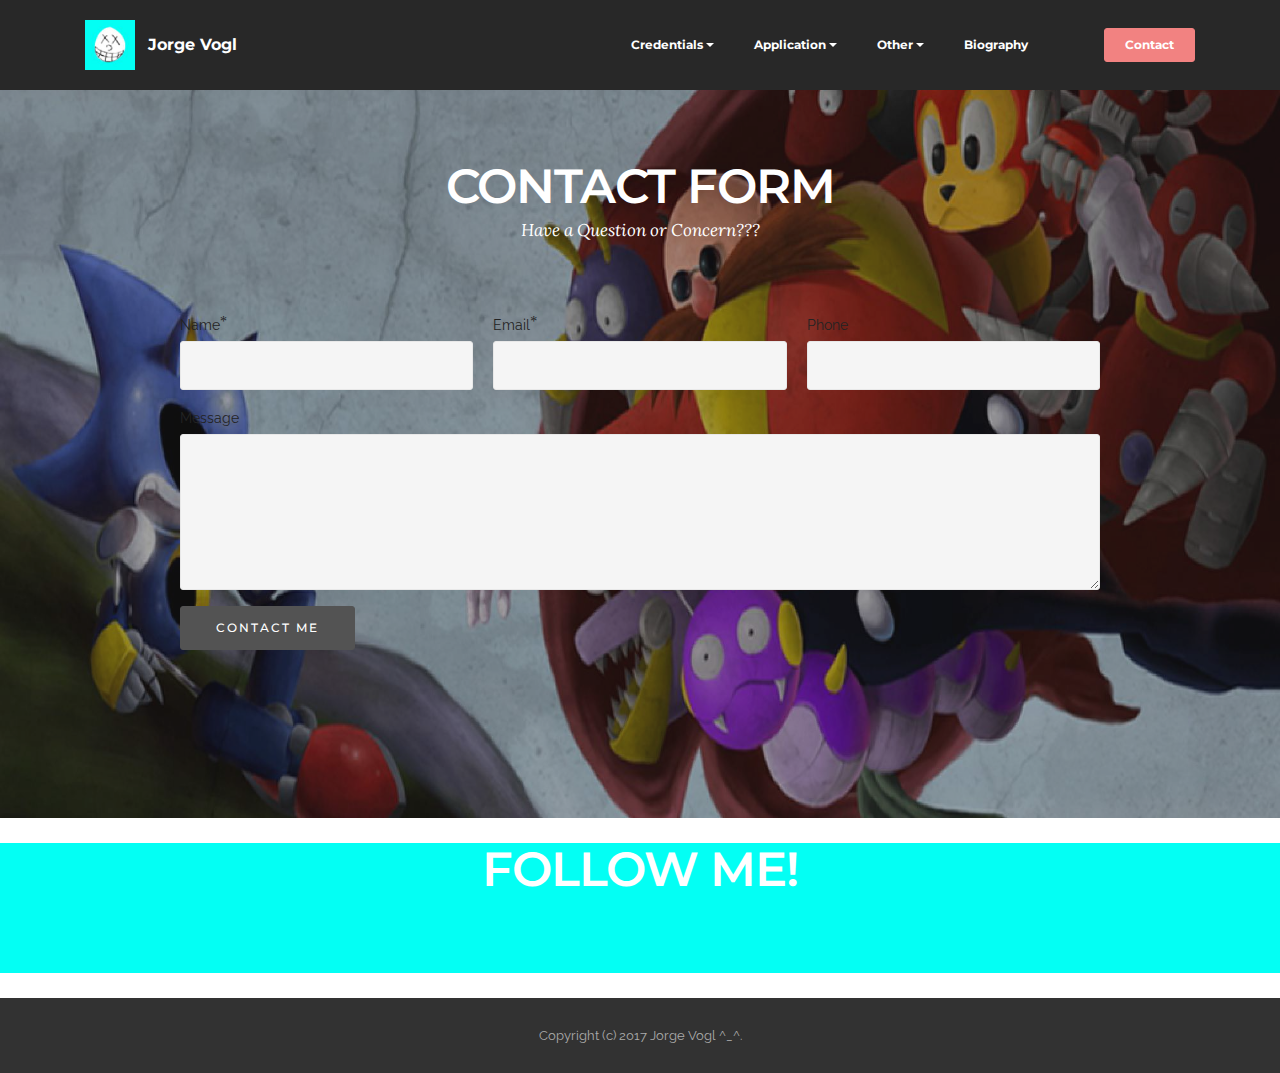
==== Contact page.html @ b6da1be8 "create github pages" ====
<!DOCTYPE html>
<html>
<head>
  <!-- Site made with Mobirise Website Builder v3.12.1, https://mobirise.com -->
  <meta charset="UTF-8">
  <meta http-equiv="X-UA-Compatible" content="IE=edge">
  <meta name="generator" content="Mobirise v3.12.1, mobirise.com">
  <meta name="viewport" content="width=device-width, initial-scale=1">
  <link rel="shortcut icon" href="assets/images/channle-art-128x128.jpg" type="image/x-icon">
  <meta name="description" content="">
  <title>Have a quesiton?</title>
  <link rel="stylesheet" href="https://fonts.googleapis.com/css?family=Lora:400,700,400italic,700italic&amp;subset=latin">
  <link rel="stylesheet" href="https://fonts.googleapis.com/css?family=Montserrat:400,700">
  <link rel="stylesheet" href="https://fonts.googleapis.com/css?family=Raleway:100,100i,200,200i,300,300i,400,400i,500,500i,600,600i,700,700i,800,800i,900,900i">
  <link rel="stylesheet" href="assets/bootstrap-material-design-font/css/material.css">
  <link rel="stylesheet" href="assets/tether/tether.min.css">
  <link rel="stylesheet" href="assets/bootstrap/css/bootstrap.min.css">
  <link rel="stylesheet" href="assets/animate.css/animate.min.css">
  <link rel="stylesheet" href="assets/socicon/css/styles.css">
  <link rel="stylesheet" href="assets/dropdown/css/style.css">
  <link rel="stylesheet" href="assets/theme/css/style.css">
  <link rel="stylesheet" href="assets/mobirise/css/mbr-additional.css" type="text/css">
  
  
  
</head>
<body>
<section id="ext_menu-m">

    <nav class="navbar navbar-dropdown navbar-fixed-top">
        <div class="container">

            <div class="mbr-table">
                <div class="mbr-table-cell">

                    <div class="navbar-brand">
                        <a href="Landing Page" class="navbar-logo"><img src="assets/images/channle-art-128x128.jpg" alt="Mobirise"></a>
                        <a class="navbar-caption" href="index.html">Jorge Vogl</a>
                    </div>

                </div>
                <div class="mbr-table-cell">

                    <button class="navbar-toggler pull-xs-right hidden-md-up" type="button" data-toggle="collapse" data-target="#exCollapsingNavbar">
                        <div class="hamburger-icon"></div>
                    </button>

                    <ul class="nav-dropdown collapse pull-xs-right nav navbar-nav navbar-toggleable-sm" id="exCollapsingNavbar"><li class="nav-item"><a class="nav-link link" href="https://mobirise.com/" aria-expanded="false"></a></li><li class="nav-item"><a class="nav-link link" href=" " aria-expanded="false"></a></li><li class="nav-item dropdown"><a class="nav-link link dropdown-toggle" href=" " aria-expanded="false" data-toggle="dropdown-submenu">Credentials</a><div class="dropdown-menu"><a class="dropdown-item" href="#">Teacher</a><a class="dropdown-item" href="#">Mr.Pate</a><a class="dropdown-item" href="#">Family</a><a class="dropdown-item" href="#">Community</a></div></li><li class="nav-item dropdown"><a class="nav-link link dropdown-toggle" href=" " aria-expanded="false" data-toggle="dropdown-submenu">Application</a><div class="dropdown-menu"><div class="dropdown"><a class="dropdown-item dropdown-toggle" href="#" data-toggle="dropdown-submenu" aria-expanded="false">Word</a><div class="dropdown-menu dropdown-submenu"><div class="dropdown"><a class="dropdown-item dropdown-toggle" href="#" data-toggle="dropdown-submenu" aria-expanded="false">DisscusIT!</a><div class="dropdown-menu dropdown-submenu"><a class="dropdown-item" href="https://jorgevogl.github.io / document / Discuss IT Topic 6.pdf " target="_blank">Disscusit 6</a></div></div></div></div><div class="dropdown"><a class="dropdown-item dropdown-toggle" href="#" aria-expanded="false" data-toggle="dropdown-submenu">Phtotshop</a><div class="dropdown-menu dropdown-submenu"><a class="dropdown-item" href="Pates Gallery.html#slider2-1x">The Masterpiece</a></div></div><a class="dropdown-item" href="#" aria-expanded="false">Powerpoint</a><a class="dropdown-item" href="#" aria-expanded="false">RPG Maker</a><div class="dropdown"><a class="dropdown-item dropdown-toggle" href="#" aria-expanded="false" data-toggle="dropdown-submenu">Permire<br></a><div class="dropdown-menu dropdown-submenu"><a class="dropdown-item" href="#https://www.youtube.com/watch?v=zRoLT-rnYBo">A Thousan Million Reasons</a><a class="dropdown-item" href="https://www.youtube.com/watch?v=jt-4K-9TsME">Intro Video</a></div></div></div></li><li class="nav-item dropdown"><a class="nav-link link dropdown-toggle" href=" " aria-expanded="false" data-toggle="dropdown-submenu">Other</a><div class="dropdown-menu"><a class="dropdown-item" href="Pates Gallery.html">Gallery (Pates)</a><a class="dropdown-item" href="Personal Gallery.html">Gallery (Personal)</a></div></li><li class="nav-item"><a class="nav-link link" href="Home Page#content6-10" aria-expanded="false">Biography</a></li><li class="nav-item"><a class="nav-link link" href="https://mobirise.com/"></a></li><li class="nav-item nav-btn"><a class="nav-link btn btn-danger" href="Contact page.html">Contact</a></li></ul>
                    <button hidden="" class="navbar-toggler navbar-close" type="button" data-toggle="collapse" data-target="#exCollapsingNavbar">
                        <div class="close-icon"></div>
                    </button>

                </div>
            </div>

        </div>
    </nav>

</section>

<section class="engine"><a rel="external" href="https://mobirise.com">mobirise.com</a></section><section class="mbr-section mbr-background mbr-after-navbar" id="form1-c" style="background-image: url(assets/images/085-2000x1666.jpg); padding-top: 160px; padding-bottom: 160px;">
    <div class="mbr-overlay" style="opacity: 0.4; background-color: rgb(34, 34, 34);">
    </div>
    <div class="mbr-section mbr-section__container mbr-section__container--middle">
        <div class="container">
            <div class="row">
                <div class="col-xs-12 text-xs-center">
                    <h3 class="mbr-section-title display-2">CONTACT FORM</h3>
                    <small class="mbr-section-subtitle">Have a Question or Concern???</small>
                </div>
            </div>
        </div>
    </div>
    <div class="mbr-section mbr-section-nopadding">
        <div class="container">
            <div class="row">
                <div class="col-xs-12 col-lg-10 col-lg-offset-1" data-form-type="formoid">


                    <div data-form-alert="true">
                        <div hidden="" data-form-alert-success="true" class="alert alert-form alert-success text-xs-center">Thanks! I will get back to you as soon as i can! ^_^</div>
                    </div>


                    <form action="https://mobirise.com/" method="post" data-form-title="CONTACT FORM">

                        <input type="hidden" value="RkcYTNOkPeNOl2bkNKyQWyl6kqr9yzyylah0z2AxbBgE+wbQCMrS9otoBUYjN2fK7gxxBeLS55eKB+JEKqLcN/VsXG9HEHa+A8Cm2U4xS6UoeZMmhvGuaDIn0SZr4KTC" data-form-email="true">

                        <div class="row row-sm-offset">

                            <div class="col-xs-12 col-md-4">
                                <div class="form-group">
                                    <label class="form-control-label" for="form1-c-name">Name<span class="form-asterisk">*</span></label>
                                    <input type="text" class="form-control" name="name" required="" data-form-field="Name" id="form1-c-name">
                                </div>
                            </div>

                            <div class="col-xs-12 col-md-4">
                                <div class="form-group">
                                    <label class="form-control-label" for="form1-c-email">Email<span class="form-asterisk">*</span></label>
                                    <input type="email" class="form-control" name="email" required="" data-form-field="Email" id="form1-c-email">
                                </div>
                            </div>

                            <div class="col-xs-12 col-md-4">
                                <div class="form-group">
                                    <label class="form-control-label" for="form1-c-phone">Phone</label>
                                    <input type="tel" class="form-control" name="phone" data-form-field="Phone" id="form1-c-phone">
                                </div>
                            </div>

                        </div>

                        <div class="form-group">
                            <label class="form-control-label" for="form1-c-message">Message</label>
                            <textarea class="form-control" name="message" rows="7" data-form-field="Message" id="form1-c-message"></textarea>
                        </div>

                        <div><button type="submit" class="btn btn-black">CONTACT ME</button></div>

                    </form>
                </div>
            </div>
        </div>
    </div>
</section>

<section class="mbr-section mbr-section-md-padding" id="social-buttons1-1v" style="background-color: rgb(255, 255, 255); padding-top: 0px; padding-bottom: 0px;">
    
    <div class="container">
        <div class="row">
            <div class="col-md-8 col-md-offset-2 text-xs-center">
                <h3 class="mbr-section-title display-2"></h3>
                <div>

                  <div class="mbr-social-likes" data-counters="false">
                    
                    
                    
                    
                    
                  </div>

                </div>
            </div>
        </div>
    </div>
</section>

<section class="mbr-section mbr-section-md-padding" id="social-buttons4-1o" style="background-color: rgb(3, 255, 244); padding-top: 0px; padding-bottom: 0px;">
    
    <div class="container">
        <div class="row">
            <div class="col-md-8 col-md-offset-2 text-xs-center">
                <h3 class="mbr-section-title display-2">FOLLOW ME!</h3>
                <div> <a class="btn btn-social" title="Facebook" target="_blank" href="https://www.facebook.com/pages/Mobirise/1616226671953247"><i class="socicon socicon-facebook"></i></a> <a class="btn btn-social" title="Google+" target="_blank" href="https://plus.google.com/u/0/+Mobirise/posts"><i class="socicon socicon-googleplus"></i></a> <a class="btn btn-social" title="YouTube" target="_blank" href="https://www.youtube.com/channel/UCQsKs4XraN5Rk0kjhdsQNRg"><i class="socicon socicon-youtube"></i></a>       </div>
            </div>
        </div>
    </div>
</section>

<section class="mbr-section mbr-section-md-padding" id="social-buttons1-1u" style="background-color: rgb(255, 255, 255); padding-top: 0px; padding-bottom: 0px;">
    
    <div class="container">
        <div class="row">
            <div class="col-md-8 col-md-offset-2 text-xs-center">
                <h3 class="mbr-section-title display-2"></h3>
                <div>

                  <div class="mbr-social-likes" data-counters="false">
                    
                    
                    
                    
                    
                  </div>

                </div>
            </div>
        </div>
    </div>
</section>

<footer class="mbr-small-footer mbr-section mbr-section-nopadding" id="footer1-l" style="background-color: rgb(50, 50, 50); padding-top: 1.75rem; padding-bottom: 1.75rem;">
    
    <div class="container">
        <p class="text-xs-center">Copyright (c) 2017 Jorge Vogl ^_^.</p>
    </div>
</footer>


  <script src="assets/web/assets/jquery/jquery.min.js"></script>
  <script src="assets/tether/tether.min.js"></script>
  <script src="assets/bootstrap/js/bootstrap.min.js"></script>
  <script src="assets/smooth-scroll/smooth-scroll.js"></script>
  <script src="assets/viewport-checker/jquery.viewportchecker.js"></script>
  <script src="assets/social-likes/social-likes.js"></script>
  <script src="assets/dropdown/js/script.min.js"></script>
  <script src="assets/touch-swipe/jquery.touch-swipe.min.js"></script>
  <script src="assets/theme/js/script.js"></script>
  <script src="assets/formoid/formoid.min.js"></script>
  
  
  <input name="animation" type="hidden">
  </body>
</html>
---- assets/bootstrap-material-design-font/css/material.css ----
@font-face {
  font-family: 'Material-Design-Icons';
  src: url('../fonts/Material-Design-Icons.eot?3ocs8m');
  src: url('../fonts/Material-Design-Icons.eot?#iefix3ocs8m') format('embedded-opentype'), url('../fonts/Material-Design-Icons.woff?3ocs8m') format('woff'), url('../fonts/Material-Design-Icons.ttf?3ocs8m') format('truetype'), url('../fonts/Material-Design-Icons.svg?3ocs8m#Material-Design-Icons') format('svg');
  font-weight: normal;
  font-style: normal;
}
[class^="mdi-"],
[class*="mdi-"] {
  speak: none;
  display: inline-block;
  font-style: normal;
  font-variant:normal;
  font-weight:normal;
  /*font-size:24px;*/
  line-height:1;
  font-family:'Material-Design-Icons' !important;
  text-rendering: auto;
  
  -webkit-font-smoothing: antialiased;
  -moz-osx-font-smoothing: grayscale;
  -webkit-transform: translate(0, 0);
      -ms-transform: translate(0, 0);
          transform: translate(0, 0);
}
[class^="mdi-"]:before,
[class*="mdi-"]:before {
  display: inline-block;
  speak: none;
  text-decoration: inherit;
}
[class^="mdi-"].pull-left,
[class*="mdi-"].pull-left {
  margin-right: .3em;
}
[class^="mdi-"].pull-right,
[class*="mdi-"].pull-right {
  margin-left: .3em;
}
[class^="mdi-"].mdi-lg:before,
[class*="mdi-"].mdi-lg:before,
[class^="mdi-"].mdi-lg:after,
[class*="mdi-"].mdi-lg:after {
  font-size: 1.33333333em;
  line-height: 0.75em;
  vertical-align: -15%;
}
[class^="mdi-"].mdi-2x:before,
[class*="mdi-"].mdi-2x:before,
[class^="mdi-"].mdi-2x:after,
[class*="mdi-"].mdi-2x:after {
  font-size: 2em;
}
[class^="mdi-"].mdi-3x:before,
[class*="mdi-"].mdi-3x:before,
[class^="mdi-"].mdi-3x:after,
[class*="mdi-"].mdi-3x:after {
  font-size: 3em;
}
[class^="mdi-"].mdi-4x:before,
[class*="mdi-"].mdi-4x:before,
[class^="mdi-"].mdi-4x:after,
[class*="mdi-"].mdi-4x:after {
  font-size: 4em;
}
[class^="mdi-"].mdi-5x:before,
[class*="mdi-"].mdi-5x:before,
[class^="mdi-"].mdi-5x:after,
[class*="mdi-"].mdi-5x:after {
  font-size: 5em;
}
[class^="mdi-device-signal-cellular-"]:after,
[class^="mdi-device-battery-"]:after,
[class^="mdi-device-battery-charging-"]:after,
[class^="mdi-device-signal-cellular-connected-no-internet-"]:after,
[class^="mdi-device-signal-wifi-"]:after,
[class^="mdi-device-signal-wifi-statusbar-not-connected"]:after,
.mdi-device-network-wifi:after {
  opacity: .3;
  position: absolute;
  left: 0;
  top: 0;
  z-index: 1;
  display: inline-block;
  speak: none;
  text-decoration: inherit;
}
[class^="mdi-device-signal-cellular-"]:after {
  content: "\e758";
}
[class^="mdi-device-battery-"]:after {
  content: "\e735";
}
[class^="mdi-device-battery-charging-"]:after {
  content: "\e733";
}
[class^="mdi-device-signal-cellular-connected-no-internet-"]:after {
  content: "\e75d";
}
[class^="mdi-device-signal-wifi-"]:after,
.mdi-device-network-wifi:after {
  content: "\e765";
}
[class^="mdi-device-signal-wifi-statusbasr-not-connected"]:after {
  content: "\e8f7";
}
.mdi-device-signal-cellular-off:after,
.mdi-device-signal-cellular-null:after,
.mdi-device-signal-cellular-no-sim:after,
.mdi-device-signal-wifi-off:after,
.mdi-device-signal-wifi-4-bar:after,
.mdi-device-signal-cellular-4-bar:after,
.mdi-device-battery-alert:after,
.mdi-device-signal-cellular-connected-no-internet-4-bar:after,
.mdi-device-battery-std:after,
.mdi-device-battery-full .mdi-device-battery-unknown:after {
  content: "";
}
.mdi-fw {
  width: 1.28571429em;
  text-align: center;
}
.mdi-ul {
  padding-left: 0;
  margin-left: 2.14285714em;
  list-style-type: none;
}
.mdi-ul > li {
  position: relative;
}
.mdi-li {
  position: absolute;
  left: -2.14285714em;
  width: 2.14285714em;
  top: 0.14285714em;
  text-align: center;
}
.mdi-li.mdi-lg {
  left: -1.85714286em;
}
.mdi-border {
  padding: .2em .25em .15em;
  border: solid 0.08em #eeeeee;
  border-radius: .1em;
}
.mdi-spin {
  -webkit-animation: mdi-spin 2s infinite linear;
  animation: mdi-spin 2s infinite linear;
  -webkit-transform-origin: 50% 50%;
  -ms-transform-origin: 50% 50%;
      transform-origin: 50% 50%;
}
.mdi-pulse {
  -webkit-animation: mdi-spin 1s steps(8) infinite;
  animation: mdi-spin 1s steps(8) infinite;
  -webkit-transform-origin: 50% 50%;
  -ms-transform-origin: 50% 50%;
      transform-origin: 50% 50%;
}
@-webkit-keyframes mdi-spin {
  0% {
    -webkit-transform: rotate(0deg);
    transform: rotate(0deg);
  }
  100% {
    -webkit-transform: rotate(359deg);
    transform: rotate(359deg);
  }
}
@keyframes mdi-spin {
  0% {
    -webkit-transform: rotate(0deg);
    transform: rotate(0deg);
  }
  100% {
    -webkit-transform: rotate(359deg);
    transform: rotate(359deg);
  }
}
.mdi-rotate-90 {
  filter: progid:DXImageTransform.Microsoft.BasicImage(rotation=1);
  -webkit-transform: rotate(90deg);
  -ms-transform: rotate(90deg);
  transform: rotate(90deg);
}
.mdi-rotate-180 {
  filter: progid:DXImageTransform.Microsoft.BasicImage(rotation=2);
  -webkit-transform: rotate(180deg);
  -ms-transform: rotate(180deg);
  transform: rotate(180deg);
}
.mdi-rotate-270 {
  filter: progid:DXImageTransform.Microsoft.BasicImage(rotation=3);
  -webkit-transform: rotate(270deg);
  -ms-transform: rotate(270deg);
  transform: rotate(270deg);
}
.mdi-flip-horizontal {
  filter: progid:DXImageTransform.Microsoft.BasicImage(rotation=0, mirror=1);
  -webkit-transform: scale(-1, 1);
  -ms-transform: scale(-1, 1);
  transform: scale(-1, 1);
}
.mdi-flip-vertical {
  filter: progid:DXImageTransform.Microsoft.BasicImage(rotation=2, mirror=1);
  -webkit-transform: scale(1, -1);
  -ms-transform: scale(1, -1);
  transform: scale(1, -1);
}
:root .mdi-rotate-90,
:root .mdi-rotate-180,
:root .mdi-rotate-270,
:root .mdi-flip-horizontal,
:root .mdi-flip-vertical {
  -webkit-filter: none;
          filter: none;
}
.mdi-stack {
  position: relative;
  display: inline-block;
  width: 2em;
  height: 2em;
  line-height: 2em;
  vertical-align: middle;
}
.mdi-stack-1x,
.mdi-stack-2x {
  position: absolute;
  left: 0;
  width: 100%;
  text-align: center;
}
.mdi-stack-1x {
  line-height: inherit;
}
.mdi-stack-2x {
  font-size: 2em;
}
.mdi-inverse {
  color: #ffffff;
}
/* Start Icons */
.mdi-action-3d-rotation:before {
  content: "\e600";
}
.mdi-action-accessibility:before {
  content: "\e601";
}
.mdi-action-account-balance-wallet:before {
  content: "\e602";
}
.mdi-action-account-balance:before {
  content: "\e603";
}
.mdi-action-account-box:before {
  content: "\e604";
}
.mdi-action-account-child:before {
  content: "\e605";
}
.mdi-action-account-circle:before {
  content: "\e606";
}
.mdi-action-add-shopping-cart:before {
  content: "\e607";
}
.mdi-action-alarm-add:before {
  content: "\e608";
}
.mdi-action-alarm-off:before {
  content: "\e609";
}
.mdi-action-alarm-on:before {
  content: "\e60a";
}
.mdi-action-alarm:before {
  content: "\e60b";
}
.mdi-action-android:before {
  content: "\e60c";
}
.mdi-action-announcement:before {
  content: "\e60d";
}
.mdi-action-aspect-ratio:before {
  content: "\e60e";
}
.mdi-action-assessment:before {
  content: "\e60f";
}
.mdi-action-assignment-ind:before {
  content: "\e610";
}
.mdi-action-assignment-late:before {
  content: "\e611";
}
.mdi-action-assignment-return:before {
  content: "\e612";
}
.mdi-action-assignment-returned:before {
  content: "\e613";
}
.mdi-action-assignment-turned-in:before {
  content: "\e614";
}
.mdi-action-assignment:before {
  content: "\e615";
}
.mdi-action-autorenew:before {
  content: "\e616";
}
.mdi-action-backup:before {
  content: "\e617";
}
.mdi-action-book:before {
  content: "\e618";
}
.mdi-action-bookmark-outline:before {
  content: "\e619";
}
.mdi-action-bookmark:before {
  content: "\e61a";
}
.mdi-action-bug-report:before {
  content: "\e61b";
}
.mdi-action-cached:before {
  content: "\e61c";
}
.mdi-action-check-circle:before {
  content: "\e61d";
}
.mdi-action-class:before {
  content: "\e61e";
}
.mdi-action-credit-card:before {
  content: "\e61f";
}
.mdi-action-dashboard:before {
  content: "\e620";
}
.mdi-action-delete:before {
  content: "\e621";
}
.mdi-action-description:before {
  content: "\e622";
}
.mdi-action-dns:before {
  content: "\e623";
}
.mdi-action-done-all:before {
  content: "\e624";
}
.mdi-action-done:before {
  content: "\e625";
}
.mdi-action-event:before {
  content: "\e626";
}
.mdi-action-exit-to-app:before {
  content: "\e627";
}
.mdi-action-explore:before {
  content: "\e628";
}
.mdi-action-extension:before {
  content: "\e629";
}
.mdi-action-face-unlock:before {
  content: "\e62a";
}
.mdi-action-favorite-outline:before {
  content: "\e62b";
}
.mdi-action-favorite:before {
  content: "\e62c";
}
.mdi-action-find-in-page:before {
  content: "\e62d";
}
.mdi-action-find-replace:before {
  content: "\e62e";
}
.mdi-action-flip-to-back:before {
  content: "\e62f";
}
.mdi-action-flip-to-front:before {
  content: "\e630";
}
.mdi-action-get-app:before {
  content: "\e631";
}
.mdi-action-grade:before {
  content: "\e632";
}
.mdi-action-group-work:before {
  content: "\e633";
}
.mdi-action-help:before {
  content: "\e634";
}
.mdi-action-highlight-remove:before {
  content: "\e635";
}
.mdi-action-history:before {
  content: "\e636";
}
.mdi-action-home:before {
  content: "\e637";
}
.mdi-action-https:before {
  content: "\e638";
}
.mdi-action-info-outline:before {
  content: "\e639";
}
.mdi-action-info:before {
  content: "\e63a";
}
.mdi-action-input:before {
  content: "\e63b";
}
.mdi-action-invert-colors:before {
  content: "\e63c";
}
.mdi-action-label-outline:before {
  content: "\e63d";
}
.mdi-action-label:before {
  content: "\e63e";
}
.mdi-action-language:before {
  content: "\e63f";
}
.mdi-action-launch:before {
  content: "\e640";
}
.mdi-action-list:before {
  content: "\e641";
}
.mdi-action-lock-open:before {
  content: "\e642";
}
.mdi-action-lock-outline:before {
  content: "\e643";
}
.mdi-action-lock:before {
  content: "\e644";
}
.mdi-action-loyalty:before {
  content: "\e645";
}
.mdi-action-markunread-mailbox:before {
  content: "\e646";
}
.mdi-action-note-add:before {
  content: "\e647";
}
.mdi-action-open-in-browser:before {
  content: "\e648";
}
.mdi-action-open-in-new:before {
  content: "\e649";
}
.mdi-action-open-with:before {
  content: "\e64a";
}
.mdi-action-pageview:before {
  content: "\e64b";
}
.mdi-action-payment:before {
  content: "\e64c";
}
.mdi-action-perm-camera-mic:before {
  content: "\e64d";
}
.mdi-action-perm-contact-cal:before {
  content: "\e64e";
}
.mdi-action-perm-data-setting:before {
  content: "\e64f";
}
.mdi-action-perm-device-info:before {
  content: "\e650";
}
.mdi-action-perm-identity:before {
  content: "\e651";
}
.mdi-action-perm-media:before {
  content: "\e652";
}
.mdi-action-perm-phone-msg:before {
  content: "\e653";
}
.mdi-action-perm-scan-wifi:before {
  content: "\e654";
}
.mdi-action-picture-in-picture:before {
  content: "\e655";
}
.mdi-action-polymer:before {
  content: "\e656";
}
.mdi-action-print:before {
  content: "\e657";
}
.mdi-action-query-builder:before {
  content: "\e658";
}
.mdi-action-question-answer:before {
  content: "\e659";
}
.mdi-action-receipt:before {
  content: "\e65a";
}
.mdi-action-redeem:before {
  content: "\e65b";
}
.mdi-action-reorder:before {
  content: "\e65c";
}
.mdi-action-report-problem:before {
  content: "\e65d";
}
.mdi-action-restore:before {
  content: "\e65e";
}
.mdi-action-room:before {
  content: "\e65f";
}
.mdi-action-schedule:before {
  content: "\e660";
}
.mdi-action-search:before {
  content: "\e661";
}
.mdi-action-settings-applications:before {
  content: "\e662";
}
.mdi-action-settings-backup-restore:before {
  content: "\e663";
}
.mdi-action-settings-bluetooth:before {
  content: "\e664";
}
.mdi-action-settings-cell:before {
  content: "\e665";
}
.mdi-action-settings-display:before {
  content: "\e666";
}
.mdi-action-settings-ethernet:before {
  content: "\e667";
}
.mdi-action-settings-input-antenna:before {
  content: "\e668";
}
.mdi-action-settings-input-component:before {
  content: "\e669";
}
.mdi-action-settings-input-composite:before {
  content: "\e66a";
}
.mdi-action-settings-input-hdmi:before {
  content: "\e66b";
}
.mdi-action-settings-input-svideo:before {
  content: "\e66c";
}
.mdi-action-settings-overscan:before {
  content: "\e66d";
}
.mdi-action-settings-phone:before {
  content: "\e66e";
}
.mdi-action-settings-power:before {
  content: "\e66f";
}
.mdi-action-settings-remote:before {
  content: "\e670";
}
.mdi-action-settings-voice:before {
  content: "\e671";
}
.mdi-action-settings:before {
  content: "\e672";
}
.mdi-action-shop-two:before {
  content: "\e673";
}
.mdi-action-shop:before {
  content: "\e674";
}
.mdi-action-shopping-basket:before {
  content: "\e675";
}
.mdi-action-shopping-cart:before {
  content: "\e676";
}
.mdi-action-speaker-notes:before {
  content: "\e677";
}
.mdi-action-spellcheck:before {
  content: "\e678";
}
.mdi-action-star-rate:before {
  content: "\e679";
}
.mdi-action-stars:before {
  content: "\e67a";
}
.mdi-action-store:before {
  content: "\e67b";
}
.mdi-action-subject:before {
  content: "\e67c";
}
.mdi-action-supervisor-account:before {
  content: "\e67d";
}
.mdi-action-swap-horiz:before {
  content: "\e67e";
}
.mdi-action-swap-vert-circle:before {
  content: "\e67f";
}
.mdi-action-swap-vert:before {
  content: "\e680";
}
.mdi-action-system-update-tv:before {
  content: "\e681";
}
.mdi-action-tab-unselected:before {
  content: "\e682";
}
.mdi-action-tab:before {
  content: "\e683";
}
.mdi-action-theaters:before {
  content: "\e684";
}
.mdi-action-thumb-down:before {
  content: "\e685";
}
.mdi-action-thumb-up:before {
  content: "\e686";
}
.mdi-action-thumbs-up-down:before {
  content: "\e687";
}
.mdi-action-toc:before {
  content: "\e688";
}
.mdi-action-today:before {
  content: "\e689";
}
.mdi-action-track-changes:before {
  content: "\e68a";
}
.mdi-action-translate:before {
  content: "\e68b";
}
.mdi-action-trending-down:before {
  content: "\e68c";
}
.mdi-action-trending-neutral:before {
  content: "\e68d";
}
.mdi-action-trending-up:before {
  content: "\e68e";
}
.mdi-action-turned-in-not:before {
  content: "\e68f";
}
.mdi-action-turned-in:before {
  content: "\e690";
}
.mdi-action-verified-user:before {
  content: "\e691";
}
.mdi-action-view-agenda:before {
  content: "\e692";
}
.mdi-action-view-array:before {
  content: "\e693";
}
.mdi-action-view-carousel:before {
  content: "\e694";
}
.mdi-action-view-column:before {
  content: "\e695";
}
.mdi-action-view-day:before {
  content: "\e696";
}
.mdi-action-view-headline:before {
  content: "\e697";
}
.mdi-action-view-list:before {
  content: "\e698";
}
.mdi-action-view-module:before {
  content: "\e699";
}
.mdi-action-view-quilt:before {
  content: "\e69a";
}
.mdi-action-view-stream:before {
  content: "\e69b";
}
.mdi-action-view-week:before {
  content: "\e69c";
}
.mdi-action-visibility-off:before {
  content: "\e69d";
}
.mdi-action-visibility:before {
  content: "\e69e";
}
.mdi-action-wallet-giftcard:before {
  content: "\e69f";
}
.mdi-action-wallet-membership:before {
  content: "\e6a0";
}
.mdi-action-wallet-travel:before {
  content: "\e6a1";
}
.mdi-action-work:before {
  content: "\e6a2";
}
.mdi-alert-error:before {
  content: "\e6a3";
}
.mdi-alert-warning:before {
  content: "\e6a4";
}
.mdi-av-album:before {
  content: "\e6a5";
}
.mdi-av-closed-caption:before {
  content: "\e6a6";
}
.mdi-av-equalizer:before {
  content: "\e6a7";
}
.mdi-av-explicit:before {
  content: "\e6a8";
}
.mdi-av-fast-forward:before {
  content: "\e6a9";
}
.mdi-av-fast-rewind:before {
  content: "\e6aa";
}
.mdi-av-games:before {
  content: "\e6ab";
}
.mdi-av-hearing:before {
  content: "\e6ac";
}
.mdi-av-high-quality:before {
  content: "\e6ad";
}
.mdi-av-loop:before {
  content: "\e6ae";
}
.mdi-av-mic-none:before {
  content: "\e6af";
}
.mdi-av-mic-off:before {
  content: "\e6b0";
}
.mdi-av-mic:before {
  content: "\e6b1";
}
.mdi-av-movie:before {
  content: "\e6b2";
}
.mdi-av-my-library-add:before {
  content: "\e6b3";
}
.mdi-av-my-library-books:before {
  content: "\e6b4";
}
.mdi-av-my-library-music:before {
  content: "\e6b5";
}
.mdi-av-new-releases:before {
  content: "\e6b6";
}
.mdi-av-not-interested:before {
  content: "\e6b7";
}
.mdi-av-pause-circle-fill:before {
  content: "\e6b8";
}
.mdi-av-pause-circle-outline:before {
  content: "\e6b9";
}
.mdi-av-pause:before {
  content: "\e6ba";
}
.mdi-av-play-arrow:before {
  content: "\e6bb";
}
.mdi-av-play-circle-fill:before {
  content: "\e6bc";
}
.mdi-av-play-circle-outline:before {
  content: "\e6bd";
}
.mdi-av-play-shopping-bag:before {
  content: "\e6be";
}
.mdi-av-playlist-add:before {
  content: "\e6bf";
}
.mdi-av-queue-music:before {
  content: "\e6c0";
}
.mdi-av-queue:before {
  content: "\e6c1";
}
.mdi-av-radio:before {
  content: "\e6c2";
}
.mdi-av-recent-actors:before {
  content: "\e6c3";
}
.mdi-av-repeat-one:before {
  content: "\e6c4";
}
.mdi-av-repeat:before {
  content: "\e6c5";
}
.mdi-av-replay:before {
  content: "\e6c6";
}
.mdi-av-shuffle:before {
  content: "\e6c7";
}
.mdi-av-skip-next:before {
  content: "\e6c8";
}
.mdi-av-skip-previous:before {
  content: "\e6c9";
}
.mdi-av-snooze:before {
  content: "\e6ca";
}
.mdi-av-stop:before {
  content: "\e6cb";
}
.mdi-av-subtitles:before {
  content: "\e6cc";
}
.mdi-av-surround-sound:before {
  content: "\e6cd";
}
.mdi-av-timer:before {
  content: "\e6ce";
}
.mdi-av-video-collection:before {
  content: "\e6cf";
}
.mdi-av-videocam-off:before {
  content: "\e6d0";
}
.mdi-av-videocam:before {
  content: "\e6d1";
}
.mdi-av-volume-down:before {
  content: "\e6d2";
}
.mdi-av-volume-mute:before {
  content: "\e6d3";
}
.mdi-av-volume-off:before {
  content: "\e6d4";
}
.mdi-av-volume-up:before {
  content: "\e6d5";
}
.mdi-av-web:before {
  content: "\e6d6";
}
.mdi-communication-business:before {
  content: "\e6d7";
}
.mdi-communication-call-end:before {
  content: "\e6d8";
}
.mdi-communication-call-made:before {
  content: "\e6d9";
}
.mdi-communication-call-merge:before {
  content: "\e6da";
}
.mdi-communication-call-missed:before {
  content: "\e6db";
}
.mdi-communication-call-received:before {
  content: "\e6dc";
}
.mdi-communication-call-split:before {
  content: "\e6dd";
}
.mdi-communication-call:before {
  content: "\e6de";
}
.mdi-communication-chat:before {
  content: "\e6df";
}
.mdi-communication-clear-all:before {
  content: "\e6e0";
}
.mdi-communication-comment:before {
  content: "\e6e1";
}
.mdi-communication-contacts:before {
  content: "\e6e2";
}
.mdi-communication-dialer-sip:before {
  content: "\e6e3";
}
.mdi-communication-dialpad:before {
  content: "\e6e4";
}
.mdi-communication-dnd-on:before {
  content: "\e6e5";
}
.mdi-communication-email:before {
  content: "\e6e6";
}
.mdi-communication-forum:before {
  content: "\e6e7";
}
.mdi-communication-import-export:before {
  content: "\e6e8";
}
.mdi-communication-invert-colors-off:before {
  content: "\e6e9";
}
.mdi-communication-invert-colors-on:before {
  content: "\e6ea";
}
.mdi-communication-live-help:before {
  content: "\e6eb";
}
.mdi-communication-location-off:before {
  content: "\e6ec";
}
.mdi-communication-location-on:before {
  content: "\e6ed";
}
.mdi-communication-message:before {
  content: "\e6ee";
}
.mdi-communication-messenger:before {
  content: "\e6ef";
}
.mdi-communication-no-sim:before {
  content: "\e6f0";
}
.mdi-communication-phone:before {
  content: "\e6f1";
}
.mdi-communication-portable-wifi-off:before {
  content: "\e6f2";
}
.mdi-communication-quick-contacts-dialer:before {
  content: "\e6f3";
}
.mdi-communication-quick-contacts-mail:before {
  content: "\e6f4";
}
.mdi-communication-ring-volume:before {
  content: "\e6f5";
}
.mdi-communication-stay-current-landscape:before {
  content: "\e6f6";
}
.mdi-communication-stay-current-portrait:before {
  content: "\e6f7";
}
.mdi-communication-stay-primary-landscape:before {
  content: "\e6f8";
}
.mdi-communication-stay-primary-portrait:before {
  content: "\e6f9";
}
.mdi-communication-swap-calls:before {
  content: "\e6fa";
}
.mdi-communication-textsms:before {
  content: "\e6fb";
}
.mdi-communication-voicemail:before {
  content: "\e6fc";
}
.mdi-communication-vpn-key:before {
  content: "\e6fd";
}
.mdi-content-add-box:before {
  content: "\e6fe";
}
.mdi-content-add-circle-outline:before {
  content: "\e6ff";
}
.mdi-content-add-circle:before {
  content: "\e700";
}
.mdi-content-add:before {
  content: "\e701";
}
.mdi-content-archive:before {
  content: "\e702";
}
.mdi-content-backspace:before {
  content: "\e703";
}
.mdi-content-block:before {
  content: "\e704";
}
.mdi-content-clear:before {
  content: "\e705";
}
.mdi-content-content-copy:before {
  content: "\e706";
}
.mdi-content-content-cut:before {
  content: "\e707";
}
.mdi-content-content-paste:before {
  content: "\e708";
}
.mdi-content-create:before {
  content: "\e709";
}
.mdi-content-drafts:before {
  content: "\e70a";
}
.mdi-content-filter-list:before {
  content: "\e70b";
}
.mdi-content-flag:before {
  content: "\e70c";
}
.mdi-content-forward:before {
  content: "\e70d";
}
.mdi-content-gesture:before {
  content: "\e70e";
}
.mdi-content-inbox:before {
  content: "\e70f";
}
.mdi-content-link:before {
  content: "\e710";
}
.mdi-content-mail:before {
  content: "\e711";
}
.mdi-content-markunread:before {
  content: "\e712";
}
.mdi-content-redo:before {
  content: "\e713";
}
.mdi-content-remove-circle-outline:before {
  content: "\e714";
}
.mdi-content-remove-circle:before {
  content: "\e715";
}
.mdi-content-remove:before {
  content: "\e716";
}
.mdi-content-reply-all:before {
  content: "\e717";
}
.mdi-content-reply:before {
  content: "\e718";
}
.mdi-content-report:before {
  content: "\e719";
}
.mdi-content-save:before {
  content: "\e71a";
}
.mdi-content-select-all:before {
  content: "\e71b";
}
.mdi-content-send:before {
  content: "\e71c";
}
.mdi-content-sort:before {
  content: "\e71d";
}
.mdi-content-text-format:before {
  content: "\e71e";
}
.mdi-content-undo:before {
  content: "\e71f";
}
.mdi-editor-attach-file:before {
  content: "\e776";
}
.mdi-editor-attach-money:before {
  content: "\e777";
}
.mdi-editor-border-all:before {
  content: "\e778";
}
.mdi-editor-border-bottom:before {
  content: "\e779";
}
.mdi-editor-border-clear:before {
  content: "\e77a";
}
.mdi-editor-border-color:before {
  content: "\e77b";
}
.mdi-editor-border-horizontal:before {
  content: "\e77c";
}
.mdi-editor-border-inner:before {
  content: "\e77d";
}
.mdi-editor-border-left:before {
  content: "\e77e";
}
.mdi-editor-border-outer:before {
  content: "\e77f";
}
.mdi-editor-border-right:before {
  content: "\e780";
}
.mdi-editor-border-style:before {
  content: "\e781";
}
.mdi-editor-border-top:before {
  content: "\e782";
}
.mdi-editor-border-vertical:before {
  content: "\e783";
}
.mdi-editor-format-align-center:before {
  content: "\e784";
}
.mdi-editor-format-align-justify:before {
  content: "\e785";
}
.mdi-editor-format-align-left:before {
  content: "\e786";
}
.mdi-editor-format-align-right:before {
  content: "\e787";
}
.mdi-editor-format-bold:before {
  content: "\e788";
}
.mdi-editor-format-clear:before {
  content: "\e789";
}
.mdi-editor-format-color-fill:before {
  content: "\e78a";
}
.mdi-editor-format-color-reset:before {
  content: "\e78b";
}
.mdi-editor-format-color-text:before {
  content: "\e78c";
}
.mdi-editor-format-indent-decrease:before {
  content: "\e78d";
}
.mdi-editor-format-indent-increase:before {
  content: "\e78e";
}
.mdi-editor-format-italic:before {
  content: "\e78f";
}
.mdi-editor-format-line-spacing:before {
  content: "\e790";
}
.mdi-editor-format-list-bulleted:before {
  content: "\e791";
}
.mdi-editor-format-list-numbered:before {
  content: "\e792";
}
.mdi-editor-format-paint:before {
  content: "\e793";
}
.mdi-editor-format-quote:before {
  content: "\e794";
}
.mdi-editor-format-size:before {
  content: "\e795";
}
.mdi-editor-format-strikethrough:before {
  content: "\e796";
}
.mdi-editor-format-textdirection-l-to-r:before {
  content: "\e797";
}
.mdi-editor-format-textdirection-r-to-l:before {
  content: "\e798";
}
.mdi-editor-format-underline:before {
  content: "\e799";
}
.mdi-editor-functions:before {
  content: "\e79a";
}
.mdi-editor-insert-chart:before {
  content: "\e79b";
}
.mdi-editor-insert-comment:before {
  content: "\e79c";
}
.mdi-editor-insert-drive-file:before {
  content: "\e79d";
}
.mdi-editor-insert-emoticon:before {
  content: "\e79e";
}
.mdi-editor-insert-invitation:before {
  content: "\e79f";
}
.mdi-editor-insert-link:before {
  content: "\e7a0";
}
.mdi-editor-insert-photo:before {
  content: "\e7a1";
}
.mdi-editor-merge-type:before {
  content: "\e7a2";
}
.mdi-editor-mode-comment:before {
  content: "\e7a3";
}
.mdi-editor-mode-edit:before {
  content: "\e7a4";
}
.mdi-editor-publish:before {
  content: "\e7a5";
}
.mdi-editor-vertical-align-bottom:before {
  content: "\e7a6";
}
.mdi-editor-vertical-align-center:before {
  content: "\e7a7";
}
.mdi-editor-vertical-align-top:before {
  content: "\e7a8";
}
.mdi-editor-wrap-text:before {
  content: "\e7a9";
}
.mdi-file-attachment:before {
  content: "\e7aa";
}
.mdi-file-cloud-circle:before {
  content: "\e7ab";
}
.mdi-file-cloud-done:before {
  content: "\e7ac";
}
.mdi-file-cloud-download:before {
  content: "\e7ad";
}
.mdi-file-cloud-off:before {
  content: "\e7ae";
}
.mdi-file-cloud-queue:before {
  content: "\e7af";
}
.mdi-file-cloud-upload:before {
  content: "\e7b0";
}
.mdi-file-cloud:before {
  content: "\e7b1";
}
.mdi-file-file-download:before {
  content: "\e7b2";
}
.mdi-file-file-upload:before {
  content: "\e7b3";
}
.mdi-file-folder-open:before {
  content: "\e7b4";
}
.mdi-file-folder-shared:before {
  content: "\e7b5";
}
.mdi-file-folder:before {
  content: "\e7b6";
}
.mdi-device-access-alarm:before {
  content: "\e720";
}
.mdi-device-access-alarms:before {
  content: "\e721";
}
.mdi-device-access-time:before {
  content: "\e722";
}
.mdi-device-add-alarm:before {
  content: "\e723";
}
.mdi-device-airplanemode-off:before {
  content: "\e724";
}
.mdi-device-airplanemode-on:before {
  content: "\e725";
}
.mdi-device-battery-20:before {
  content: "\e726";
}
.mdi-device-battery-30:before {
  content: "\e727";
}
.mdi-device-battery-50:before {
  content: "\e728";
}
.mdi-device-battery-60:before {
  content: "\e729";
}
.mdi-device-battery-80:before {
  content: "\e72a";
}
.mdi-device-battery-90:before {
  content: "\e72b";
}
.mdi-device-battery-alert:before {
  content: "\e72c";
}
.mdi-device-battery-charging-20:before {
  content: "\e72d";
}
.mdi-device-battery-charging-30:before {
  content: "\e72e";
}
.mdi-device-battery-charging-50:before {
  content: "\e72f";
}
.mdi-device-battery-charging-60:before {
  content: "\e730";
}
.mdi-device-battery-charging-80:before {
  content: "\e731";
}
.mdi-device-battery-charging-90:before {
  content: "\e732";
}
.mdi-device-battery-charging-full:before {
  content: "\e733";
}
.mdi-device-battery-full:before {
  content: "\e734";
}
.mdi-device-battery-std:before {
  content: "\e735";
}
.mdi-device-battery-unknown:before {
  content: "\e736";
}
.mdi-device-bluetooth-connected:before {
  content: "\e737";
}
.mdi-device-bluetooth-disabled:before {
  content: "\e738";
}
.mdi-device-bluetooth-searching:before {
  content: "\e739";
}
.mdi-device-bluetooth:before {
  content: "\e73a";
}
.mdi-device-brightness-auto:before {
  content: "\e73b";
}
.mdi-device-brightness-high:before {
  content: "\e73c";
}
.mdi-device-brightness-low:before {
  content: "\e73d";
}
.mdi-device-brightness-medium:before {
  content: "\e73e";
}
.mdi-device-data-usage:before {
  content: "\e73f";
}
.mdi-device-developer-mode:before {
  content: "\e740";
}
.mdi-device-devices:before {
  content: "\e741";
}
.mdi-device-dvr:before {
  content: "\e742";
}
.mdi-device-gps-fixed:before {
  content: "\e743";
}
.mdi-device-gps-not-fixed:before {
  content: "\e744";
}
.mdi-device-gps-off:before {
  content: "\e745";
}
.mdi-device-location-disabled:before {
  content: "\e746";
}
.mdi-device-location-searching:before {
  content: "\e747";
}
.mdi-device-multitrack-audio:before {
  content: "\e748";
}
.mdi-device-network-cell:before {
  content: "\e749";
}
.mdi-device-network-wifi:before {
  content: "\e74a";
}
.mdi-device-nfc:before {
  content: "\e74b";
}
.mdi-device-now-wallpaper:before {
  content: "\e74c";
}
.mdi-device-now-widgets:before {
  content: "\e74d";
}
.mdi-device-screen-lock-landscape:before {
  content: "\e74e";
}
.mdi-device-screen-lock-portrait:before {
  content: "\e74f";
}
.mdi-device-screen-lock-rotation:before {
  content: "\e750";
}
.mdi-device-screen-rotation:before {
  content: "\e751";
}
.mdi-device-sd-storage:before {
  content: "\e752";
}
.mdi-device-settings-system-daydream:before {
  content: "\e753";
}
.mdi-device-signal-cellular-0-bar:before {
  content: "\e754";
}
.mdi-device-signal-cellular-1-bar:before {
  content: "\e755";
}
.mdi-device-signal-cellular-2-bar:before {
  content: "\e756";
}
.mdi-device-signal-cellular-3-bar:before {
  content: "\e757";
}
.mdi-device-signal-cellular-4-bar:before {
  content: "\e758";
}
.mdi-signal-wifi-statusbar-connected-no-internet-after:before {
  content: "\e8f6";
}
.mdi-device-signal-cellular-connected-no-internet-0-bar:before {
  content: "\e759";
}
.mdi-device-signal-cellular-connected-no-internet-1-bar:before {
  content: "\e75a";
}
.mdi-device-signal-cellular-connected-no-internet-2-bar:before {
  content: "\e75b";
}
.mdi-device-signal-cellular-connected-no-internet-3-bar:before {
  content: "\e75c";
}
.mdi-device-signal-cellular-connected-no-internet-4-bar:before {
  content: "\e75d";
}
.mdi-device-signal-cellular-no-sim:before {
  content: "\e75e";
}
.mdi-device-signal-cellular-null:before {
  content: "\e75f";
}
.mdi-device-signal-cellular-off:before {
  content: "\e760";
}
.mdi-device-signal-wifi-0-bar:before {
  content: "\e761";
}
.mdi-device-signal-wifi-1-bar:before {
  content: "\e762";
}
.mdi-device-signal-wifi-2-bar:before {
  content: "\e763";
}
.mdi-device-signal-wifi-3-bar:before {
  content: "\e764";
}
.mdi-device-signal-wifi-4-bar:before {
  content: "\e765";
}
.mdi-device-signal-wifi-off:before {
  content: "\e766";
}
.mdi-device-signal-wifi-statusbar-1-bar:before {
  content: "\e767";
}
.mdi-device-signal-wifi-statusbar-2-bar:before {
  content: "\e768";
}
.mdi-device-signal-wifi-statusbar-3-bar:before {
  content: "\e769";
}
.mdi-device-signal-wifi-statusbar-4-bar:before {
  content: "\e76a";
}
.mdi-device-signal-wifi-statusbar-connected-no-internet-:before {
  content: "\e76b";
}
.mdi-device-signal-wifi-statusbar-connected-no-internet:before {
  content: "\e76f";
}
.mdi-device-signal-wifi-statusbar-connected-no-internet-2:before {
  content: "\e76c";
}
.mdi-device-signal-wifi-statusbar-connected-no-internet-3:before {
  content: "\e76d";
}
.mdi-device-signal-wifi-statusbar-connected-no-internet-4:before {
  content: "\e76e";
}
.mdi-signal-wifi-statusbar-not-connected-after:before {
  content: "\e8f7";
}
.mdi-device-signal-wifi-statusbar-not-connected:before {
  content: "\e770";
}
.mdi-device-signal-wifi-statusbar-null:before {
  content: "\e771";
}
.mdi-device-storage:before {
  content: "\e772";
}
.mdi-device-usb:before {
  content: "\e773";
}
.mdi-device-wifi-lock:before {
  content: "\e774";
}
.mdi-device-wifi-tethering:before {
  content: "\e775";
}
.mdi-hardware-cast-connected:before {
  content: "\e7b7";
}
.mdi-hardware-cast:before {
  content: "\e7b8";
}
.mdi-hardware-computer:before {
  content: "\e7b9";
}
.mdi-hardware-desktop-mac:before {
  content: "\e7ba";
}
.mdi-hardware-desktop-windows:before {
  content: "\e7bb";
}
.mdi-hardware-dock:before {
  content: "\e7bc";
}
.mdi-hardware-gamepad:before {
  content: "\e7bd";
}
.mdi-hardware-headset-mic:before {
  content: "\e7be";
}
.mdi-hardware-headset:before {
  content: "\e7bf";
}
.mdi-hardware-keyboard-alt:before {
  content: "\e7c0";
}
.mdi-hardware-keyboard-arrow-down:before {
  content: "\e7c1";
}
.mdi-hardware-keyboard-arrow-left:before {
  content: "\e7c2";
}
.mdi-hardware-keyboard-arrow-right:before {
  content: "\e7c3";
}
.mdi-hardware-keyboard-arrow-up:before {
  content: "\e7c4";
}
.mdi-hardware-keyboard-backspace:before {
  content: "\e7c5";
}
.mdi-hardware-keyboard-capslock:before {
  content: "\e7c6";
}
.mdi-hardware-keyboard-control:before {
  content: "\e7c7";
}
.mdi-hardware-keyboard-hide:before {
  content: "\e7c8";
}
.mdi-hardware-keyboard-return:before {
  content: "\e7c9";
}
.mdi-hardware-keyboard-tab:before {
  content: "\e7ca";
}
.mdi-hardware-keyboard-voice:before {
  content: "\e7cb";
}
.mdi-hardware-keyboard:before {
  content: "\e7cc";
}
.mdi-hardware-laptop-chromebook:before {
  content: "\e7cd";
}
.mdi-hardware-laptop-mac:before {
  content: "\e7ce";
}
.mdi-hardware-laptop-windows:before {
  content: "\e7cf";
}
.mdi-hardware-laptop:before {
  content: "\e7d0";
}
.mdi-hardware-memory:before {
  content: "\e7d1";
}
.mdi-hardware-mouse:before {
  content: "\e7d2";
}
.mdi-hardware-phone-android:before {
  content: "\e7d3";
}
.mdi-hardware-phone-iphone:before {
  content: "\e7d4";
}
.mdi-hardware-phonelink-off:before {
  content: "\e7d5";
}
.mdi-hardware-phonelink:before {
  content: "\e7d6";
}
.mdi-hardware-security:before {
  content: "\e7d7";
}
.mdi-hardware-sim-card:before {
  content: "\e7d8";
}
.mdi-hardware-smartphone:before {
  content: "\e7d9";
}
.mdi-hardware-speaker:before {
  content: "\e7da";
}
.mdi-hardware-tablet-android:before {
  content: "\e7db";
}
.mdi-hardware-tablet-mac:before {
  content: "\e7dc";
}
.mdi-hardware-tablet:before {
  content: "\e7dd";
}
.mdi-hardware-tv:before {
  content: "\e7de";
}
.mdi-hardware-watch:before {
  content: "\e7df";
}
.mdi-image-add-to-photos:before {
  content: "\e7e0";
}
.mdi-image-adjust:before {
  content: "\e7e1";
}
.mdi-image-assistant-photo:before {
  content: "\e7e2";
}
.mdi-image-audiotrack:before {
  content: "\e7e3";
}
.mdi-image-blur-circular:before {
  content: "\e7e4";
}
.mdi-image-blur-linear:before {
  content: "\e7e5";
}
.mdi-image-blur-off:before {
  content: "\e7e6";
}
.mdi-image-blur-on:before {
  content: "\e7e7";
}
.mdi-image-brightness-1:before {
  content: "\e7e8";
}
.mdi-image-brightness-2:before {
  content: "\e7e9";
}
.mdi-image-brightness-3:before {
  content: "\e7ea";
}
.mdi-image-brightness-4:before {
  content: "\e7eb";
}
.mdi-image-brightness-5:before {
  content: "\e7ec";
}
.mdi-image-brightness-6:before {
  content: "\e7ed";
}
.mdi-image-brightness-7:before {
  content: "\e7ee";
}
.mdi-image-brush:before {
  content: "\e7ef";
}
.mdi-image-camera-alt:before {
  content: "\e7f0";
}
.mdi-image-camera-front:before {
  content: "\e7f1";
}
.mdi-image-camera-rear:before {
  content: "\e7f2";
}
.mdi-image-camera-roll:before {
  content: "\e7f3";
}
.mdi-image-camera:before {
  content: "\e7f4";
}
.mdi-image-center-focus-strong:before {
  content: "\e7f5";
}
.mdi-image-center-focus-weak:before {
  content: "\e7f6";
}
.mdi-image-collections:before {
  content: "\e7f7";
}
.mdi-image-color-lens:before {
  content: "\e7f8";
}
.mdi-image-colorize:before {
  content: "\e7f9";
}
.mdi-image-compare:before {
  content: "\e7fa";
}
.mdi-image-control-point-duplicate:before {
  content: "\e7fb";
}
.mdi-image-control-point:before {
  content: "\e7fc";
}
.mdi-image-crop-3-2:before {
  content: "\e7fd";
}
.mdi-image-crop-5-4:before {
  content: "\e7fe";
}
.mdi-image-crop-7-5:before {
  content: "\e7ff";
}
.mdi-image-crop-16-9:before {
  content: "\e800";
}
.mdi-image-crop-din:before {
  content: "\e801";
}
.mdi-image-crop-free:before {
  content: "\e802";
}
.mdi-image-crop-landscape:before {
  content: "\e803";
}
.mdi-image-crop-original:before {
  content: "\e804";
}
.mdi-image-crop-portrait:before {
  content: "\e805";
}
.mdi-image-crop-square:before {
  content: "\e806";
}
.mdi-image-crop:before {
  content: "\e807";
}
.mdi-image-dehaze:before {
  content: "\e808";
}
.mdi-image-details:before {
  content: "\e809";
}
.mdi-image-edit:before {
  content: "\e80a";
}
.mdi-image-exposure-minus-1:before {
  content: "\e80b";
}
.mdi-image-exposure-minus-2:before {
  content: "\e80c";
}
.mdi-image-exposure-plus-1:before {
  content: "\e80d";
}
.mdi-image-exposure-plus-2:before {
  content: "\e80e";
}
.mdi-image-exposure-zero:before {
  content: "\e80f";
}
.mdi-image-exposure:before {
  content: "\e810";
}
.mdi-image-filter-1:before {
  content: "\e811";
}
.mdi-image-filter-2:before {
  content: "\e812";
}
.mdi-image-filter-3:before {
  content: "\e813";
}
.mdi-image-filter-4:before {
  content: "\e814";
}
.mdi-image-filter-5:before {
  content: "\e815";
}
.mdi-image-filter-6:before {
  content: "\e816";
}
.mdi-image-filter-7:before {
  content: "\e817";
}
.mdi-image-filter-8:before {
  content: "\e818";
}
.mdi-image-filter-9-plus:before {
  content: "\e819";
}
.mdi-image-filter-9:before {
  content: "\e81a";
}
.mdi-image-filter-b-and-w:before {
  content: "\e81b";
}
.mdi-image-filter-center-focus:before {
  content: "\e81c";
}
.mdi-image-filter-drama:before {
  content: "\e81d";
}
.mdi-image-filter-frames:before {
  content: "\e81e";
}
.mdi-image-filter-hdr:before {
  content: "\e81f";
}
.mdi-image-filter-none:before {
  content: "\e820";
}
.mdi-image-filter-tilt-shift:before {
  content: "\e821";
}
.mdi-image-filter-vintage:before {
  content: "\e822";
}
.mdi-image-filter:before {
  content: "\e823";
}
.mdi-image-flare:before {
  content: "\e824";
}
.mdi-image-flash-auto:before {
  content: "\e825";
}
.mdi-image-flash-off:before {
  content: "\e826";
}
.mdi-image-flash-on:before {
  content: "\e827";
}
.mdi-image-flip:before {
  content: "\e828";
}
.mdi-image-gradient:before {
  content: "\e829";
}
.mdi-image-grain:before {
  content: "\e82a";
}
.mdi-image-grid-off:before {
  content: "\e82b";
}
.mdi-image-grid-on:before {
  content: "\e82c";
}
.mdi-image-hdr-off:before {
  content: "\e82d";
}
.mdi-image-hdr-on:before {
  content: "\e82e";
}
.mdi-image-hdr-strong:before {
  content: "\e82f";
}
.mdi-image-hdr-weak:before {
  content: "\e830";
}
.mdi-image-healing:before {
  content: "\e831";
}
.mdi-image-image-aspect-ratio:before {
  content: "\e832";
}
.mdi-image-image:before {
  content: "\e833";
}
.mdi-image-iso:before {
  content: "\e834";
}
.mdi-image-landscape:before {
  content: "\e835";
}
.mdi-image-leak-add:before {
  content: "\e836";
}
.mdi-image-leak-remove:before {
  content: "\e837";
}
.mdi-image-lens:before {
  content: "\e838";
}
.mdi-image-looks-3:before {
  content: "\e839";
}
.mdi-image-looks-4:before {
  content: "\e83a";
}
.mdi-image-looks-5:before {
  content: "\e83b";
}
.mdi-image-looks-6:before {
  content: "\e83c";
}
.mdi-image-looks-one:before {
  content: "\e83d";
}
.mdi-image-looks-two:before {
  content: "\e83e";
}
.mdi-image-looks:before {
  content: "\e83f";
}
.mdi-image-loupe:before {
  content: "\e840";
}
.mdi-image-movie-creation:before {
  content: "\e841";
}
.mdi-image-nature-people:before {
  content: "\e842";
}
.mdi-image-nature:before {
  content: "\e843";
}
.mdi-image-navigate-before:before {
  content: "\e844";
}
.mdi-image-navigate-next:before {
  content: "\e845";
}
.mdi-image-palette:before {
  content: "\e846";
}
.mdi-image-panorama-fisheye:before {
  content: "\e847";
}
.mdi-image-panorama-horizontal:before {
  content: "\e848";
}
.mdi-image-panorama-vertical:before {
  content: "\e849";
}
.mdi-image-panorama-wide-angle:before {
  content: "\e84a";
}
.mdi-image-panorama:before {
  content: "\e84b";
}
.mdi-image-photo-album:before {
  content: "\e84c";
}
.mdi-image-photo-camera:before {
  content: "\e84d";
}
.mdi-image-photo-library:before {
  content: "\e84e";
}
.mdi-image-photo:before {
  content: "\e84f";
}
.mdi-image-portrait:before {
  content: "\e850";
}
.mdi-image-remove-red-eye:before {
  content: "\e851";
}
.mdi-image-rotate-left:before {
  content: "\e852";
}
.mdi-image-rotate-right:before {
  content: "\e853";
}
.mdi-image-slideshow:before {
  content: "\e854";
}
.mdi-image-straighten:before {
  content: "\e855";
}
.mdi-image-style:before {
  content: "\e856";
}
.mdi-image-switch-camera:before {
  content: "\e857";
}
.mdi-image-switch-video:before {
  content: "\e858";
}
.mdi-image-tag-faces:before {
  content: "\e859";
}
.mdi-image-texture:before {
  content: "\e85a";
}
.mdi-image-timelapse:before {
  content: "\e85b";
}
.mdi-image-timer-3:before {
  content: "\e85c";
}
.mdi-image-timer-10:before {
  content: "\e85d";
}
.mdi-image-timer-auto:before {
  content: "\e85e";
}
.mdi-image-timer-off:before {
  content: "\e85f";
}
.mdi-image-timer:before {
  content: "\e860";
}
.mdi-image-tonality:before {
  content: "\e861";
}
.mdi-image-transform:before {
  content: "\e862";
}
.mdi-image-tune:before {
  content: "\e863";
}
.mdi-image-wb-auto:before {
  content: "\e864";
}
.mdi-image-wb-cloudy:before {
  content: "\e865";
}
.mdi-image-wb-incandescent:before {
  content: "\e866";
}
.mdi-image-wb-irradescent:before {
  content: "\e867";
}
.mdi-image-wb-sunny:before {
  content: "\e868";
}
.mdi-maps-beenhere:before {
  content: "\e869";
}
.mdi-maps-directions-bike:before {
  content: "\e86a";
}
.mdi-maps-directions-bus:before {
  content: "\e86b";
}
.mdi-maps-directions-car:before {
  content: "\e86c";
}
.mdi-maps-directions-ferry:before {
  content: "\e86d";
}
.mdi-maps-directions-subway:before {
  content: "\e86e";
}
.mdi-maps-directions-train:before {
  content: "\e86f";
}
.mdi-maps-directions-transit:before {
  content: "\e870";
}
.mdi-maps-directions-walk:before {
  content: "\e871";
}
.mdi-maps-directions:before {
  content: "\e872";
}
.mdi-maps-flight:before {
  content: "\e873";
}
.mdi-maps-hotel:before {
  content: "\e874";
}
.mdi-maps-layers-clear:before {
  content: "\e875";
}
.mdi-maps-layers:before {
  content: "\e876";
}
.mdi-maps-local-airport:before {
  content: "\e877";
}
.mdi-maps-local-atm:before {
  content: "\e878";
}
.mdi-maps-local-attraction:before {
  content: "\e879";
}
.mdi-maps-local-bar:before {
  content: "\e87a";
}
.mdi-maps-local-cafe:before {
  content: "\e87b";
}
.mdi-maps-local-car-wash:before {
  content: "\e87c";
}
.mdi-maps-local-convenience-store:before {
  content: "\e87d";
}
.mdi-maps-local-drink:before {
  content: "\e87e";
}
.mdi-maps-local-florist:before {
  content: "\e87f";
}
.mdi-maps-local-gas-station:before {
  content: "\e880";
}
.mdi-maps-local-grocery-store:before {
  content: "\e881";
}
.mdi-maps-local-hospital:before {
  content: "\e882";
}
.mdi-maps-local-hotel:before {
  content: "\e883";
}
.mdi-maps-local-laundry-service:before {
  content: "\e884";
}
.mdi-maps-local-library:before {
  content: "\e885";
}
.mdi-maps-local-mall:before {
  content: "\e886";
}
.mdi-maps-local-movies:before {
  content: "\e887";
}
.mdi-maps-local-offer:before {
  content: "\e888";
}
.mdi-maps-local-parking:before {
  content: "\e889";
}
.mdi-maps-local-pharmacy:before {
  content: "\e88a";
}
.mdi-maps-local-phone:before {
  content: "\e88b";
}
.mdi-maps-local-pizza:before {
  content: "\e88c";
}
.mdi-maps-local-play:before {
  content: "\e88d";
}
.mdi-maps-local-post-office:before {
  content: "\e88e";
}
.mdi-maps-local-print-shop:before {
  content: "\e88f";
}
.mdi-maps-local-restaurant:before {
  content: "\e890";
}
.mdi-maps-local-see:before {
  content: "\e891";
}
.mdi-maps-local-shipping:before {
  content: "\e892";
}
.mdi-maps-local-taxi:before {
  content: "\e893";
}
.mdi-maps-location-history:before {
  content: "\e894";
}
.mdi-maps-map:before {
  content: "\e895";
}
.mdi-maps-my-location:before {
  content: "\e896";
}
.mdi-maps-navigation:before {
  content: "\e897";
}
.mdi-maps-pin-drop:before {
  content: "\e898";
}
.mdi-maps-place:before {
  content: "\e899";
}
.mdi-maps-rate-review:before {
  content: "\e89a";
}
.mdi-maps-restaurant-menu:before {
  content: "\e89b";
}
.mdi-maps-satellite:before {
  content: "\e89c";
}
.mdi-maps-store-mall-directory:before {
  content: "\e89d";
}
.mdi-maps-terrain:before {
  content: "\e89e";
}
.mdi-maps-traffic:before {
  content: "\e89f";
}
.mdi-navigation-apps:before {
  content: "\e8a0";
}
.mdi-navigation-arrow-back:before {
  content: "\e8a1";
}
.mdi-navigation-arrow-drop-down-circle:before {
  content: "\e8a2";
}
.mdi-navigation-arrow-drop-down:before {
  content: "\e8a3";
}
.mdi-navigation-arrow-drop-up:before {
  content: "\e8a4";
}
.mdi-navigation-arrow-forward:before {
  content: "\e8a5";
}
.mdi-navigation-cancel:before {
  content: "\e8a6";
}
.mdi-navigation-check:before {
  content: "\e8a7";
}
.mdi-navigation-chevron-left:before {
  content: "\e8a8";
}
.mdi-navigation-chevron-right:before {
  content: "\e8a9";
}
.mdi-navigation-close:before {
  content: "\e8aa";
}
.mdi-navigation-expand-less:before {
  content: "\e8ab";
}
.mdi-navigation-expand-more:before {
  content: "\e8ac";
}
.mdi-navigation-fullscreen-exit:before {
  content: "\e8ad";
}
.mdi-navigation-fullscreen:before {
  content: "\e8ae";
}
.mdi-navigation-menu:before {
  content: "\e8af";
}
.mdi-navigation-more-horiz:before {
  content: "\e8b0";
}
.mdi-navigation-more-vert:before {
  content: "\e8b1";
}
.mdi-navigation-refresh:before {
  content: "\e8b2";
}
.mdi-navigation-unfold-less:before {
  content: "\e8b3";
}
.mdi-navigation-unfold-more:before {
  content: "\e8b4";
}
.mdi-notification-adb:before {
  content: "\e8b5";
}
.mdi-notification-bluetooth-audio:before {
  content: "\e8b6";
}
.mdi-notification-disc-full:before {
  content: "\e8b7";
}
.mdi-notification-dnd-forwardslash:before {
  content: "\e8b8";
}
.mdi-notification-do-not-disturb:before {
  content: "\e8b9";
}
.mdi-notification-drive-eta:before {
  content: "\e8ba";
}
.mdi-notification-event-available:before {
  content: "\e8bb";
}
.mdi-notification-event-busy:before {
  content: "\e8bc";
}
.mdi-notification-event-note:before {
  content: "\e8bd";
}
.mdi-notification-folder-special:before {
  content: "\e8be";
}
.mdi-notification-mms:before {
  content: "\e8bf";
}
.mdi-notification-more:before {
  content: "\e8c0";
}
.mdi-notification-network-locked:before {
  content: "\e8c1";
}
.mdi-notification-phone-bluetooth-speaker:before {
  content: "\e8c2";
}
.mdi-notification-phone-forwarded:before {
  content: "\e8c3";
}
.mdi-notification-phone-in-talk:before {
  content: "\e8c4";
}
.mdi-notification-phone-locked:before {
  content: "\e8c5";
}
.mdi-notification-phone-missed:before {
  content: "\e8c6";
}
.mdi-notification-phone-paused:before {
  content: "\e8c7";
}
.mdi-notification-play-download:before {
  content: "\e8c8";
}
.mdi-notification-play-install:before {
  content: "\e8c9";
}
.mdi-notification-sd-card:before {
  content: "\e8ca";
}
.mdi-notification-sim-card-alert:before {
  content: "\e8cb";
}
.mdi-notification-sms-failed:before {
  content: "\e8cc";
}
.mdi-notification-sms:before {
  content: "\e8cd";
}
.mdi-notification-sync-disabled:before {
  content: "\e8ce";
}
.mdi-notification-sync-problem:before {
  content: "\e8cf";
}
.mdi-notification-sync:before {
  content: "\e8d0";
}
.mdi-notification-system-update:before {
  content: "\e8d1";
}
.mdi-notification-tap-and-play:before {
  content: "\e8d2";
}
.mdi-notification-time-to-leave:before {
  content: "\e8d3";
}
.mdi-notification-vibration:before {
  content: "\e8d4";
}
.mdi-notification-voice-chat:before {
  content: "\e8d5";
}
.mdi-notification-vpn-lock:before {
  content: "\e8d6";
}
.mdi-social-cake:before {
  content: "\e8d7";
}
.mdi-social-domain:before {
  content: "\e8d8";
}
.mdi-social-group-add:before {
  content: "\e8d9";
}
.mdi-social-group:before {
  content: "\e8da";
}
.mdi-social-location-city:before {
  content: "\e8db";
}
.mdi-social-mood:before {
  content: "\e8dc";
}
.mdi-social-notifications-none:before {
  content: "\e8dd";
}
.mdi-social-notifications-off:before {
  content: "\e8de";
}
.mdi-social-notifications-on:before {
  content: "\e8df";
}
.mdi-social-notifications-paused:before {
  content: "\e8e0";
}
.mdi-social-notifications:before {
  content: "\e8e1";
}
.mdi-social-pages:before {
  content: "\e8e2";
}
.mdi-social-party-mode:before {
  content: "\e8e3";
}
.mdi-social-people-outline:before {
  content: "\e8e4";
}
.mdi-social-people:before {
  content: "\e8e5";
}
.mdi-social-person-add:before {
  content: "\e8e6";
}
.mdi-social-person-outline:before {
  content: "\e8e7";
}
.mdi-social-person:before {
  content: "\e8e8";
}
.mdi-social-plus-one:before {
  content: "\e8e9";
}
.mdi-social-poll:before {
  content: "\e8ea";
}
.mdi-social-public:before {
  content: "\e8eb";
}
.mdi-social-school:before {
  content: "\e8ec";
}
.mdi-social-share:before {
  content: "\e8ed";
}
.mdi-social-whatshot:before {
  content: "\e8ee";
}
.mdi-toggle-check-box-outline-blank:before {
  content: "\e8ef";
}
.mdi-toggle-check-box:before {
  content: "\e8f0";
}
.mdi-toggle-radio-button-off:before {
  content: "\e8f1";
}
.mdi-toggle-radio-button-on:before {
  content: "\e8f2";
}
.mdi-toggle-star-half:before {
  content: "\e8f3";
}
.mdi-toggle-star-outline:before {
  content: "\e8f4";
}
.mdi-toggle-star:before {
  content: "\e8f5";
}
---- assets/socicon/css/styles.css ----
@charset "UTF-8";

@font-face {
  font-family: "socicon";
  src:url("../fonts/socicon.eot");
  src:url("../fonts/socicon.eot?#iefix") format("embedded-opentype"),
    url("../fonts/socicon.woff") format("woff"),
    url("../fonts/socicon.ttf") format("truetype"),
    url("../fonts/socicon.svg#socicon") format("svg");
  font-weight: normal;
  font-style: normal;

}

[data-icon]:before {
  font-family: "socicon" !important;
  content: attr(data-icon);
  font-style: normal !important;
  font-weight: normal !important;
  font-variant: normal !important;
  text-transform: none !important;
  speak: none;
  line-height: 1;
  -webkit-font-smoothing: antialiased;
  -moz-osx-font-smoothing: grayscale;
}

[class^="socicon-"]:before,
[class*=" socicon-"]:before {
  font-family: "socicon" !important;
  font-style: normal !important;
  font-weight: normal !important;
  font-variant: normal !important;
  text-transform: none !important;
  speak: none;
  line-height: 1;
  -webkit-font-smoothing: antialiased;
  -moz-osx-font-smoothing: grayscale;
}

.socicon-modelmayhem:before {
  content: "\e000";
}
.socicon-mixcloud:before {
  content: "\e001";
}
.socicon-drupal:before {
  content: "\e002";
}
.socicon-swarm:before {
  content: "\e003";
}
.socicon-istock:before {
  content: "\e004";
}
.socicon-yammer:before {
  content: "\e005";
}
.socicon-ello:before {
  content: "\e006";
}
.socicon-stackoverflow:before {
  content: "\e007";
}
.socicon-persona:before {
  content: "\e008";
}
.socicon-triplej:before {
  content: "\e009";
}
.socicon-houzz:before {
  content: "\e00a";
}
.socicon-rss:before {
  content: "\e00b";
}
.socicon-paypal:before {
  content: "\e00c";
}
.socicon-odnoklassniki:before {
  content: "\e00d";
}
.socicon-airbnb:before {
  content: "\e00e";
}
.socicon-periscope:before {
  content: "\e00f";
}
.socicon-outlook:before {
  content: "\e010";
}
.socicon-coderwall:before {
  content: "\e011";
}
.socicon-tripadvisor:before {
  content: "\e012";
}
.socicon-appnet:before {
  content: "\e013";
}
.socicon-goodreads:before {
  content: "\e014";
}
.socicon-tripit:before {
  content: "\e015";
}
.socicon-lanyrd:before {
  content: "\e016";
}
.socicon-slideshare:before {
  content: "\e017";
}
.socicon-buffer:before {
  content: "\e018";
}
.socicon-disqus:before {
  content: "\e019";
}
.socicon-vkontakte:before {
  content: "\e01a";
}
.socicon-whatsapp:before {
  content: "\e01b";
}
.socicon-patreon:before {
  content: "\e01c";
}
.socicon-storehouse:before {
  content: "\e01d";
}
.socicon-pocket:before {
  content: "\e01e";
}
.socicon-mail:before {
  content: "\e01f";
}
.socicon-blogger:before {
  content: "\e020";
}
.socicon-technorati:before {
  content: "\e021";
}
.socicon-reddit:before {
  content: "\e022";
}
.socicon-dribbble:before {
  content: "\e023";
}
.socicon-stumbleupon:before {
  content: "\e024";
}
.socicon-digg:before {
  content: "\e025";
}
.socicon-envato:before {
  content: "\e026";
}
.socicon-behance:before {
  content: "\e027";
}
.socicon-delicious:before {
  content: "\e028";
}
.socicon-deviantart:before {
  content: "\e029";
}
.socicon-forrst:before {
  content: "\e02a";
}
.socicon-play:before {
  content: "\e02b";
}
.socicon-zerply:before {
  content: "\e02c";
}
.socicon-wikipedia:before {
  content: "\e02d";
}
.socicon-apple:before {
  content: "\e02e";
}
.socicon-flattr:before {
  content: "\e02f";
}
.socicon-github:before {
  content: "\e030";
}
.socicon-renren:before {
  content: "\e031";
}
.socicon-friendfeed:before {
  content: "\e032";
}
.socicon-newsvine:before {
  content: "\e033";
}
.socicon-identica:before {
  content: "\e034";
}
.socicon-bebo:before {
  content: "\e035";
}
.socicon-zynga:before {
  content: "\e036";
}
.socicon-steam:before {
  content: "\e037";
}
.socicon-xbox:before {
  content: "\e038";
}
.socicon-windows:before {
  content: "\e039";
}
.socicon-qq:before {
  content: "\e03a";
}
.socicon-douban:before {
  content: "\e03b";
}
.socicon-meetup:before {
  content: "\e03c";
}
.socicon-playstation:before {
  content: "\e03d";
}
.socicon-android:before {
  content: "\e03e";
}
.socicon-snapchat:before {
  content: "\e03f";
}
.socicon-twitter:before {
  content: "\e040";
}
.socicon-facebook:before {
  content: "\e041";
}
.socicon-googleplus:before {
  content: "\e042";
}
.socicon-pinterest:before {
  content: "\e043";
}
.socicon-foursquare:before {
  content: "\e044";
}
.socicon-yahoo:before {
  content: "\e045";
}
.socicon-skype:before {
  content: "\e046";
}
.socicon-yelp:before {
  content: "\e047";
}
.socicon-feedburner:before {
  content: "\e048";
}
.socicon-linkedin:before {
  content: "\e049";
}
.socicon-viadeo:before {
  content: "\e04a";
}
.socicon-xing:before {
  content: "\e04b";
}
.socicon-myspace:before {
  content: "\e04c";
}
.socicon-soundcloud:before {
  content: "\e04d";
}
.socicon-spotify:before {
  content: "\e04e";
}
.socicon-grooveshark:before {
  content: "\e04f";
}
.socicon-lastfm:before {
  content: "\e050";
}
.socicon-youtube:before {
  content: "\e051";
}
.socicon-vimeo:before {
  content: "\e052";
}
.socicon-dailymotion:before {
  content: "\e053";
}
.socicon-vine:before {
  content: "\e054";
}
.socicon-flickr:before {
  content: "\e055";
}
.socicon-500px:before {
  content: "\e056";
}
.socicon-wordpress:before {
  content: "\e058";
}
.socicon-tumblr:before {
  content: "\e059";
}
.socicon-twitch:before {
  content: "\e05a";
}
.socicon-8tracks:before {
  content: "\e05b";
}
.socicon-amazon:before {
  content: "\e05c";
}
.socicon-icq:before {
  content: "\e05d";
}
.socicon-smugmug:before {
  content: "\e05e";
}
.socicon-ravelry:before {
  content: "\e05f";
}
.socicon-weibo:before {
  content: "\e060";
}
.socicon-baidu:before {
  content: "\e061";
}
.socicon-angellist:before {
  content: "\e062";
}
.socicon-ebay:before {
  content: "\e063";
}
.socicon-imdb:before {
  content: "\e064";
}
.socicon-stayfriends:before {
  content: "\e065";
}
.socicon-residentadvisor:before {
  content: "\e066";
}
.socicon-google:before {
  content: "\e067";
}
.socicon-yandex:before {
  content: "\e068";
}
.socicon-sharethis:before {
  content: "\e069";
}
.socicon-bandcamp:before {
  content: "\e06a";
}
.socicon-itunes:before {
  content: "\e06b";
}
.socicon-deezer:before {
  content: "\e06c";
}
.socicon-telegram:before {
  content: "\e06e";
}
.socicon-openid:before {
  content: "\e06f";
}
.socicon-amplement:before {
  content: "\e070";
}
.socicon-viber:before {
  content: "\e071";
}
.socicon-zomato:before {
  content: "\e072";
}
.socicon-draugiem:before {
  content: "\e074";
}
.socicon-endomodo:before {
  content: "\e075";
}
.socicon-filmweb:before {
  content: "\e076";
}
.socicon-stackexchange:before {
  content: "\e077";
}
.socicon-wykop:before {
  content: "\e078";
}
.socicon-teamspeak:before {
  content: "\e079";
}
.socicon-teamviewer:before {
  content: "\e07a";
}
.socicon-ventrilo:before {
  content: "\e07b";
}
.socicon-younow:before {
  content: "\e07c";
}
.socicon-raidcall:before {
  content: "\e07d";
}
.socicon-mumble:before {
  content: "\e07e";
}
.socicon-medium:before {
  content: "\e06d";
}
.socicon-bebee:before {
  content: "\e07f";
}
.socicon-hitbox:before {
  content: "\e080";
}
.socicon-reverbnation:before {
  content: "\e081";
}
.socicon-formulr:before {
  content: "\e082";
}
.socicon-instagram:before {
  content: "\e057";
}
.socicon-battlenet:before {
  content: "\e083";
}
.socicon-chrome:before {
  content: "\e084";
}
.socicon-discord:before {
  content: "\e086";
}
.socicon-issuu:before {
  content: "\e087";
}
.socicon-macos:before {
  content: "\e088";
}
.socicon-firefox:before {
  content: "\e089";
}
.socicon-opera:before {
  content: "\e08d";
}
.socicon-keybase:before {
  content: "\e090";
}
.socicon-alliance:before {
  content: "\e091";
}
.socicon-livejournal:before {
  content: "\e092";
}
.socicon-googlephotos:before {
  content: "\e093";
}
.socicon-horde:before {
  content: "\e094";
}
.socicon-etsy:before {
  content: "\e095";
}
.socicon-zapier:before {
  content: "\e096";
}
.socicon-google-scholar:before {
  content: "\e097";
}
.socicon-researchgate:before {
  content: "\e098";
}
.socicon-wechat:before {
  content: "\e099";
}
.socicon-strava:before {
  content: "\e09a";
}
.socicon-line:before {
  content: "\e09b";
}
.socicon-lyft:before {
  content: "\e09c";
}
.socicon-uber:before {
  content: "\e09d";
}
.socicon-songkick:before {
  content: "\e09e";
}
.socicon-viewbug:before {
  content: "\e09f";
}
.socicon-googlegroups:before {
  content: "\e0a0";
}
.socicon-quora:before {
  content: "\e073";
}
.socicon-diablo:before {
  content: "\e085";
}
.socicon-blizzard:before {
  content: "\e0a1";
}
.socicon-hearthstone:before {
  content: "\e08b";
}
.socicon-heroes:before {
  content: "\e08a";
}
.socicon-overwatch:before {
  content: "\e08c";
}
.socicon-warcraft:before {
  content: "\e08e";
}
.socicon-starcraft:before {
  content: "\e08f";
}
.socicon-beam:before {
  content: "\e0a2";
}
.socicon-curse:before {
  content: "\e0a3";
}
.socicon-player:before {
  content: "\e0a4";
}
.socicon-streamjar:before {
  content: "\e0a5";
}
.socicon-nintendo:before {
  content: "\e0a6";
}
.socicon-hellocoton:before {
  content: "\e0a7";
}
---- assets/dropdown/css/style.css ----
.navbar-dropdown {
  left: 0;
  padding: 0;
  position: absolute;
  right: 0;
  top: 0;
  transition: all 0.45s ease;
  z-index: 1030; }
  .navbar-dropdown .navbar-brand {
    float: none;
    font-size: 0;
    padding: 1.25rem 0;
    position: relative;
    transition: padding 0.25s ease;
    white-space: nowrap; }
    .navbar-dropdown .navbar-brand::before {
      content: "";
      display: inline-block;
      height: 100%;
      vertical-align: middle; }
  .navbar-dropdown .navbar-logo,
  .navbar-dropdown .navbar-caption {
    display: inline-block;
    vertical-align: middle; }
  .navbar-dropdown .navbar-logo {
    margin-right: 0.8rem;
    transition: margin 0.3s ease-in-out; }
    .navbar-dropdown .navbar-logo img {
      height: 3.125rem;
      transition: all 0.3s ease-in-out; }
  .navbar-dropdown .mbr-table-cell {
    height: 5.625rem; }
  .navbar-dropdown .navbar-caption {
    font-family: "Montserrat";
    font-size: 1rem;
    font-weight: 700;
    white-space: normal; }
    .navbar-dropdown .navbar-caption, .navbar-dropdown .navbar-caption:hover {
      color: inherit;
      text-decoration: none; }
  .navbar-dropdown.navbar-fixed-top {
    position: fixed; }
  .navbar-dropdown.bg-color.transparent {
    background: none !important; }
  .navbar-dropdown.navbar-short .navbar-brand {
    padding: 0.625rem 0; }
  .navbar-dropdown.navbar-short .navbar-logo {
    margin-right: 0.5rem; }
    .navbar-dropdown.navbar-short .navbar-logo img {
      height: 2.375rem; }
  .navbar-dropdown.navbar-short .mbr-table-cell {
    height: 3.625rem; }
  .navbar-dropdown .navbar-close {
    left: 0.6875rem;
    position: fixed;
    top: 0.75rem;
    z-index: 1000; }
  .navbar-dropdown.opened {
    background: none !important; }
    .navbar-dropdown.opened .navbar-brand,
    .navbar-dropdown.opened .navbar-toggler {
      display: none; }
  .navbar-dropdown .hamburger-icon {
    content: "";
    width: 16px;
    -webkit-box-shadow: 0 -6px 0 1px,0 0 0 1px,0 6px 0 1px;
    -moz-box-shadow: 0 -6px 0 1px,0 0 0 1px,0 6px 0 1px;
    box-shadow: 0 -6px 0 1px,0 0 0 1px,0 6px 0 1px; }
  .navbar-dropdown .close-icon {
    position: relative;
    width: 21px;
    height: 21px;
    overflow: hidden; }
    .navbar-dropdown .close-icon::before, .navbar-dropdown .close-icon::after {
      content: '';
      position: absolute;
      height: 2px;
      width: 100%;
      top: 50%;
      left: 0;
      margin-top: -1px; }
    .navbar-dropdown .close-icon::before {
      transform: rotate(45deg);
      -ms-transform: rotate(45deg);
      -webkit-transform: rotate(45deg); }
    .navbar-dropdown .close-icon::after {
      transform: rotate(-45deg);
      -ms-transform: rotate(-45deg);
      -webkit-transform: rotate(-45deg); }

.dropdown-menu .dropdown-toggle[data-toggle="dropdown-submenu"]::after {
  border-bottom: 0.35em solid transparent;
  border-left: 0.35em solid;
  border-right: 0;
  border-top: 0.35em solid transparent;
  margin-left: 0.3rem; }

.dropdown-menu .dropdown-item:focus {
  outline: 0; }

.nav-dropdown {
  display: table !important;
  font-family: "Montserrat";
  font-size: 0.75rem;
  font-weight: 700;
  height: auto !important; }
  .nav-dropdown .nav-item {
    display: table-cell;
    float: none;
    vertical-align: middle; }
  .nav-dropdown .nav-btn {
    padding-left: 1rem; }
  .nav-dropdown .link {
    margin: 1.667em;
    padding: 0;
    transition: color .2s ease-in-out; }
    .nav-dropdown .link.dropdown-toggle {
      margin-right: 2.583em; }
      .nav-dropdown .link.dropdown-toggle::after {
        margin-left: .25rem;
        border-top: 0.35em solid;
        border-right: 0.35em solid transparent;
        border-left: 0.35em solid transparent;
        border-bottom: 0; }
      .nav-dropdown .link.dropdown-toggle::after {
        display: block;
        margin-top: -0.1667em;
        position: absolute;
        right: 1.3333em;
        top: 50%; }
      .nav-dropdown .link.dropdown-toggle[aria-expanded="true"] {
        margin: 0;
        padding: 1.667em 2.583em 1.667em 1.667em; }
  .nav-dropdown .link::after,
  .nav-dropdown .dropdown-item::after {
    color: inherit; }
  .nav-dropdown .btn {
    font-size: 0.75rem;
    font-weight: 700;
    letter-spacing: 0;
    margin-bottom: 0;
    padding-left: 1.25rem;
    padding-right: 1.25rem; }
  .nav-dropdown .dropdown-menu {
    border-radius: 0;
    border: 0;
    left: 0;
    margin: 0;
    padding-bottom: 1.25rem;
    padding-top: 1.25rem; }
  .nav-dropdown .dropdown-submenu {
    left: 100%;
    margin-left: 0.125rem;
    margin-top: -1.25rem;
    top: 0; }
  .nav-dropdown .dropdown-item {
    font-size: 0.8125rem;
    font-weight: 500;
    line-height: 2;
    padding: 0.3846em 4.615em 0.3846em 1.5385em;
    position: relative;
    transition: color .2s ease-in-out, background-color .2s ease-in-out; }
    .nav-dropdown .dropdown-item::after {
      margin-top: -0.3077em;
      position: absolute;
      right: 1.1538em;
      top: 50%; }
    .nav-dropdown .dropdown-item:focus, .nav-dropdown .dropdown-item:hover {
      background: none; }

@media (max-width: 767px) {
  .nav-dropdown.navbar-toggleable-sm {
    bottom: 0;
    display: none;
    left: 0;
    overflow-x: hidden;
    position: fixed;
    top: 0;
    transform: translateX(-100%);
    -ms-transform: translateX(-100%);
    -webkit-transform: translateX(-100%);
    width: 18.75rem;
    z-index: 999; } }
.nav-dropdown.navbar-toggleable-xl {
  bottom: 0;
  display: none;
  left: 0;
  overflow-x: hidden;
  position: fixed;
  top: 0;
  transform: translateX(-100%);
  -ms-transform: translateX(-100%);
  -webkit-transform: translateX(-100%);
  width: 18.75rem;
  z-index: 999; }

.nav-dropdown-sm {
  display: block !important;
  overflow-x: hidden;
  overflow: auto;
  padding-top: 3.875rem; }
  .nav-dropdown-sm::after {
    content: "";
    display: block;
    height: 3rem;
    width: 100%; }
  .nav-dropdown-sm.collapse.in ~ .navbar-close {
    display: block !important; }
  .nav-dropdown-sm.collapsing, .nav-dropdown-sm.collapse.in {
    transform: translateX(0);
    -ms-transform: translateX(0);
    -webkit-transform: translateX(0);
    transition: all 0.25s ease-out;
    -webkit-transition: all 0.25s ease-out; }
  .nav-dropdown-sm.collapsing[aria-expanded="false"] {
    transform: translateX(-100%);
    -ms-transform: translateX(-100%);
    -webkit-transform: translateX(-100%); }
  .nav-dropdown-sm .nav-item {
    display: block;
    margin-left: 0 !important;
    padding-left: 0; }
  .nav-dropdown-sm .link,
  .nav-dropdown-sm .dropdown-item {
    border-top: 1px dotted rgba(255, 255, 255, 0.1);
    font-size: 0.8125rem;
    line-height: 1.6;
    margin: 0 !important;
    padding: 0.875rem 2.4rem 0.875rem 1.5625rem !important;
    position: relative;
    white-space: normal; }
    .nav-dropdown-sm .link:focus, .nav-dropdown-sm .link:hover,
    .nav-dropdown-sm .dropdown-item:focus,
    .nav-dropdown-sm .dropdown-item:hover {
      background: rgba(0, 0, 0, 0.2) !important; }
  .nav-dropdown-sm .nav-btn {
    position: relative;
    padding: 1.5625rem 1.5625rem 0 1.5625rem; }
    .nav-dropdown-sm .nav-btn::before {
      border-top: 1px dotted rgba(255, 255, 255, 0.1);
      content: "";
      left: 0;
      position: absolute;
      top: 0;
      width: 100%; }
    .nav-dropdown-sm .nav-btn + .nav-btn {
      padding-top: 0.625rem; }
      .nav-dropdown-sm .nav-btn + .nav-btn::before {
        display: none; }
  .nav-dropdown-sm .btn {
    padding: 0.625rem 0; }
  .nav-dropdown-sm .dropdown-toggle::after {
    position: absolute;
    right: 1.25rem;
    top: 50%;
    margin-top: -0.154em; }
  .nav-dropdown-sm .dropdown-toggle[data-toggle="dropdown-submenu"]::after {
    margin-left: .25rem;
    border-top: 0.35em solid;
    border-right: 0.35em solid transparent;
    border-left: 0.35em solid transparent;
    border-bottom: 0; }
  .nav-dropdown-sm .dropdown-toggle[data-toggle="dropdown-submenu"][aria-expanded="true"]::after {
    border-top: 0;
    border-right: 0.35em solid transparent;
    border-left: 0.35em solid transparent;
    border-bottom: 0.35em solid; }
  .nav-dropdown-sm .dropdown-menu {
    margin: 0;
    padding: 0;
    position: relative;
    top: 0;
    left: 0;
    width: 100%;
    border: 0;
    float: none;
    border-radius: 0;
    background: none; }

.is-builder .nav-dropdown.collapsing {
  transition: none !important; }

/*# sourceMappingURL=style.css.map */
---- assets/mobirise/css/mbr-additional.css ----
@import url(https://fonts.googleapis.com/css?family=Montserrat:400,700);
@import url(https://fonts.googleapis.com/css?family=Lora:400,700);
@import url(https://fonts.googleapis.com/css?family=Raleway:400,300,700);



body,
input,
textarea,
.mbr-company .list-group-text {
  font-family: 'Raleway', sans-serif;
}
.mbr-footer-content li,
.mbr-footer .mbr-contacts li {
  font-family: 'Raleway', sans-serif;
}
.btn,
.alert,
h1,
h2,
h3,
h4,
h5,
h6,
.h1,
.h2,
.h3,
.h4,
.h5,
.h6,
.display-1,
.display-2,
.display-3,
.display-4,
.mbr-figure .mbr-figure-caption,
.mbr-gallery-title,
.mbr-map [data-state-details],
.mbr-price {
  font-family: 'Montserrat', sans-serif;
}
.mbr-footer-content h1,
.mbr-footer .mbr-contacts h1,
.mbr-footer-content h2,
.mbr-footer .mbr-contacts h2,
.mbr-footer-content h3,
.mbr-footer .mbr-contacts h3,
.mbr-footer-content h4,
.mbr-footer .mbr-contacts h4,
.mbr-footer-content p strong,
.mbr-footer .mbr-contacts p strong,
.mbr-footer-content strong,
.mbr-footer .mbr-contacts strong {
  font-family: 'Montserrat', sans-serif;
}
.btn-sm,
.lead a,
.lead blockquote,
.mbr-section-subtitle,
.mbr-section-hero .mbr-section-lead,
.mbr-cards .card-subtitle,
.mbr-testimonial .card-block {
  font-family: 'Lora', serif;
}
.mbr-author-name {
  font-family: 'Montserrat', sans-serif;
}
.mbr-author-desc {
  font-family: 'Lora', serif;
}
.mbr-plan-title {
  font-family: 'Montserrat', sans-serif;
}
.mbr-plan-subtitle,
.mbr-plan-price-desc {
  font-family: 'Lora', serif;
}
.bg-primary {
  background-color: #efefef !important;
}
.bg-success {
  background-color: #90a878 !important;
}
.bg-info {
  background-color: #7e9b9f !important;
}
.bg-warning {
  background-color: #f3c649 !important;
}
.bg-danger {
  background-color: #f28281 !important;
}
.btn-primary {
  background-color: #efefef;
  border-color: #efefef;
  color: #ffffff;
}
.btn-primary:hover,
.btn-primary:focus,
.btn-primary.focus,
.btn-primary:active,
.btn-primary.active {
  color: #ffffff;
  background-color: #c9c9c9;
  border-color: #c9c9c9;
}
.btn-primary.disabled,
.btn-primary:disabled {
  color: #ffffff !important;
  background-color: #c9c9c9 !important;
  border-color: #c9c9c9 !important;
}
.btn-secondary {
  background-color: #bfcecb;
  border-color: #bfcecb;
  color: #ffffff;
}
.btn-secondary:hover,
.btn-secondary:focus,
.btn-secondary.focus,
.btn-secondary:active,
.btn-secondary.active {
  color: #ffffff;
  background-color: #94ada8;
  border-color: #94ada8;
}
.btn-secondary.disabled,
.btn-secondary:disabled {
  color: #ffffff !important;
  background-color: #94ada8 !important;
  border-color: #94ada8 !important;
}
.btn-info {
  background-color: #7e9b9f;
  border-color: #7e9b9f;
  color: #ffffff;
}
.btn-info:hover,
.btn-info:focus,
.btn-info.focus,
.btn-info:active,
.btn-info.active {
  color: #ffffff;
  background-color: #597478;
  border-color: #597478;
}
.btn-info.disabled,
.btn-info:disabled {
  color: #ffffff !important;
  background-color: #597478 !important;
  border-color: #597478 !important;
}
.btn-success {
  background-color: #90a878;
  border-color: #90a878;
  color: #ffffff;
}
.btn-success:hover,
.btn-success:focus,
.btn-success.focus,
.btn-success:active,
.btn-success.active {
  color: #ffffff;
  background-color: #6a8153;
  border-color: #6a8153;
}
.btn-success.disabled,
.btn-success:disabled {
  color: #ffffff !important;
  background-color: #6a8153 !important;
  border-color: #6a8153 !important;
}
.btn-warning {
  background-color: #f3c649;
  border-color: #f3c649;
  color: #ffffff;
}
.btn-warning:hover,
.btn-warning:focus,
.btn-warning.focus,
.btn-warning:active,
.btn-warning.active {
  color: #ffffff;
  background-color: #e1a90f;
  border-color: #e1a90f;
}
.btn-warning.disabled,
.btn-warning:disabled {
  color: #ffffff !important;
  background-color: #e1a90f !important;
  border-color: #e1a90f !important;
}
.btn-danger {
  background-color: #f28281;
  border-color: #f28281;
  color: #ffffff;
}
.btn-danger:hover,
.btn-danger:focus,
.btn-danger.focus,
.btn-danger:active,
.btn-danger.active {
  color: #ffffff;
  background-color: #eb3d3c;
  border-color: #eb3d3c;
}
.btn-danger.disabled,
.btn-danger:disabled {
  color: #ffffff !important;
  background-color: #eb3d3c !important;
  border-color: #eb3d3c !important;
}
.btn-primary-outline {
  background: none;
  border-color: #bcbcbc;
  color: #bcbcbc;
}
.btn-primary-outline:hover,
.btn-primary-outline:focus,
.btn-primary-outline.focus,
.btn-primary-outline:active,
.btn-primary-outline.active {
  color: #ffffff;
  background-color: #efefef;
  border-color: #efefef;
}
.btn-primary-outline.disabled,
.btn-primary-outline:disabled {
  color: #ffffff !important;
  background-color: #efefef !important;
  border-color: #efefef !important;
}
.btn-secondary-outline {
  background: none;
  border-color: #85a29c;
  color: #85a29c;
}
.btn-secondary-outline:hover,
.btn-secondary-outline:focus,
.btn-secondary-outline.focus,
.btn-secondary-outline:active,
.btn-secondary-outline.active {
  color: #ffffff;
  background-color: #bfcecb;
  border-color: #bfcecb;
}
.btn-secondary-outline.disabled,
.btn-secondary-outline:disabled {
  color: #ffffff !important;
  background-color: #bfcecb !important;
  border-color: #bfcecb !important;
}
.btn-info-outline {
  background: none;
  border-color: #4e6669;
  color: #4e6669;
}
.btn-info-outline:hover,
.btn-info-outline:focus,
.btn-info-outline.focus,
.btn-info-outline:active,
.btn-info-outline.active {
  color: #ffffff;
  background-color: #7e9b9f;
  border-color: #7e9b9f;
}
.btn-info-outline.disabled,
.btn-info-outline:disabled {
  color: #ffffff !important;
  background-color: #7e9b9f !important;
  border-color: #7e9b9f !important;
}
.btn-success-outline {
  background: none;
  border-color: #5d7149;
  color: #5d7149;
}
.btn-success-outline:hover,
.btn-success-outline:focus,
.btn-success-outline.focus,
.btn-success-outline:active,
.btn-success-outline.active {
  color: #ffffff;
  background-color: #90a878;
  border-color: #90a878;
}
.btn-success-outline.disabled,
.btn-success-outline:disabled {
  color: #ffffff !important;
  background-color: #90a878 !important;
  border-color: #90a878 !important;
}
.btn-warning-outline {
  background: none;
  border-color: #c9970d;
  color: #c9970d;
}
.btn-warning-outline:hover,
.btn-warning-outline:focus,
.btn-warning-outline.focus,
.btn-warning-outline:active,
.btn-warning-outline.active {
  color: #ffffff;
  background-color: #f3c649;
  border-color: #f3c649;
}
.btn-warning-outline.disabled,
.btn-warning-outline:disabled {
  color: #ffffff !important;
  background-color: #f3c649 !important;
  border-color: #f3c649 !important;
}
.btn-danger-outline {
  background: none;
  border-color: #e82625;
  color: #e82625;
}
.btn-danger-outline:hover,
.btn-danger-outline:focus,
.btn-danger-outline.focus,
.btn-danger-outline:active,
.btn-danger-outline.active {
  color: #ffffff;
  background-color: #f28281;
  border-color: #f28281;
}
.btn-danger-outline.disabled,
.btn-danger-outline:disabled {
  color: #ffffff !important;
  background-color: #f28281 !important;
  border-color: #f28281 !important;
}
.text-primary {
  color: #efefef !important;
}
.text-success {
  color: #90a878 !important;
}
.text-info {
  color: #7e9b9f !important;
}
.text-warning {
  color: #f3c649 !important;
}
.text-danger {
  color: #f28281 !important;
}
.alert-success {
  background-color: #90a878;
}
.alert-info {
  background-color: #7e9b9f;
}
.alert-warning {
  background-color: #f3c649;
}
.alert-danger {
  background-color: #f28281;
}
.btn-social {
  border-color: #efefef;
}
.btn-social:hover {
  background: #efefef;
}
.mbr-company .list-group-item.active .list-group-text {
  color: #efefef;
}
.mbr-footer p a,
.mbr-footer ul a {
  color: #efefef;
}
.mbr-footer-content li::before,
.mbr-footer .mbr-contacts li::before {
  background: #efefef;
}
.mbr-footer-content li a:hover,
.mbr-footer .mbr-contacts li a:hover {
  color: #efefef;
}
.lead a,
.lead a:hover {
  color: #efefef;
}
.lead blockquote {
  border-color: #efefef;
}
.mbr-plan-header.bg-primary .mbr-plan-subtitle,
.mbr-plan-header.bg-primary .mbr-plan-price-desc {
  color: #ffffff;
}
.mbr-plan-header.bg-success .mbr-plan-subtitle,
.mbr-plan-header.bg-success .mbr-plan-price-desc {
  color: #d0dac6;
}
.mbr-plan-header.bg-info .mbr-plan-subtitle,
.mbr-plan-header.bg-info .mbr-plan-price-desc {
  color: #c7d4d5;
}
.mbr-plan-header.bg-warning .mbr-plan-subtitle,
.mbr-plan-header.bg-warning .mbr-plan-price-desc {
  color: #ffffff;
}
.mbr-plan-header.bg-danger .mbr-plan-subtitle,
.mbr-plan-header.bg-danger .mbr-plan-price-desc {
  color: #ffffff;
}
.mbr-small-footer a,
.mbr-gallery-filter li:hover {
  color: #efefef;
}
.scrollToTop_wraper {
  opacity: 0 !important;
}
#ext_menu-m .hide-buttons .nav-btn {
  display: none !important;
}
#ext_menu-m .navbar-caption {
  color: #ffffff;
}
#ext_menu-m .navbar-toggler {
  color: #ffffff;
}
#ext_menu-m .close-icon::before,
#ext_menu-m .close-icon::after {
  background-color: #ffffff;
}
#ext_menu-m .link,
#ext_menu-m .dropdown-item {
  color: #ffffff;
}
#ext_menu-m .link {
  font-size: 0.75rem;
}
#ext_menu-m .dropdown-item,
#ext_menu-m .nav-dropdown-sm .link {
  font-size: 0.812rem;
}
#ext_menu-m .link:hover,
#ext_menu-m .dropdown-item:hover,
#ext_menu-m .link:focus,
#ext_menu-m .dropdown-item:focus {
  color: #efefef;
}
#ext_menu-m .link[aria-expanded="true"],
#ext_menu-m .dropdown-menu {
  background: #0e0e0e;
}
#ext_menu-m .nav-dropdown-sm .link:focus,
#ext_menu-m .nav-dropdown-sm .link:hover,
#ext_menu-m .nav-dropdown-sm .dropdown-item:focus,
#ext_menu-m .nav-dropdown-sm .dropdown-item:hover {
  background: #202020!important;
}
#ext_menu-m .navbar,
#ext_menu-m .nav-dropdown-sm,
#ext_menu-m .nav-dropdown-sm .link[aria-expanded="true"],
#ext_menu-m .nav-dropdown-sm .dropdown-menu {
  background: #282828;
}
#ext_menu-m .bg-color.transparent .link {
  color: #ffffff;
  transition: none;
}
#ext_menu-m .bg-color.transparent.opened .link {
  transition: color 0.2s ease-in-out;
}
#ext_menu-m .bg-color.transparent.opened .link:hover,
#ext_menu-m .bg-color.transparent.opened .link:focus {
  color: #efefef;
}
#ext_menu-m .link[aria-expanded="true"],
#ext_menu-m .dropdown-item[aria-expanded="true"] {
  color: #efefef!important;
}
#social-buttons4-1m .mbr-section-title,
#social-buttons4-1m .btn-social {
  color: #fff;
}
#form1-c .form-control-label {
  color: #232323;
}
#form1-c .mbr-section-title {
  color: #ffffff;
}
#form1-c SMALL {
  color: #ffffff;
}
#ext_menu-m .hide-buttons .nav-btn {
  display: none !important;
}
#ext_menu-m .navbar-caption {
  color: #ffffff;
}
#ext_menu-m .navbar-toggler {
  color: #ffffff;
}
#ext_menu-m .close-icon::before,
#ext_menu-m .close-icon::after {
  background-color: #ffffff;
}
#ext_menu-m .link,
#ext_menu-m .dropdown-item {
  color: #ffffff;
}
#ext_menu-m .link {
  font-size: 0.75rem;
}
#ext_menu-m .dropdown-item,
#ext_menu-m .nav-dropdown-sm .link {
  font-size: 0.812rem;
}
#ext_menu-m .link:hover,
#ext_menu-m .dropdown-item:hover,
#ext_menu-m .link:focus,
#ext_menu-m .dropdown-item:focus {
  color: #efefef;
}
#ext_menu-m .link[aria-expanded="true"],
#ext_menu-m .dropdown-menu {
  background: #0e0e0e;
}
#ext_menu-m .nav-dropdown-sm .link:focus,
#ext_menu-m .nav-dropdown-sm .link:hover,
#ext_menu-m .nav-dropdown-sm .dropdown-item:focus,
#ext_menu-m .nav-dropdown-sm .dropdown-item:hover {
  background: #202020!important;
}
#ext_menu-m .navbar,
#ext_menu-m .nav-dropdown-sm,
#ext_menu-m .nav-dropdown-sm .link[aria-expanded="true"],
#ext_menu-m .nav-dropdown-sm .dropdown-menu {
  background: #282828;
}
#ext_menu-m .bg-color.transparent .link {
  color: #ffffff;
  transition: none;
}
#ext_menu-m .bg-color.transparent.opened .link {
  transition: color 0.2s ease-in-out;
}
#ext_menu-m .bg-color.transparent.opened .link:hover,
#ext_menu-m .bg-color.transparent.opened .link:focus {
  color: #efefef;
}
#ext_menu-m .link[aria-expanded="true"],
#ext_menu-m .dropdown-item[aria-expanded="true"] {
  color: #efefef!important;
}
#social-buttons4-1o .mbr-section-title,
#social-buttons4-1o .btn-social {
  color: #fff;
}
#ext_menu-m .hide-buttons .nav-btn {
  display: none !important;
}
#ext_menu-m .navbar-caption {
  color: #ffffff;
}
#ext_menu-m .navbar-toggler {
  color: #ffffff;
}
#ext_menu-m .close-icon::before,
#ext_menu-m .close-icon::after {
  background-color: #ffffff;
}
#ext_menu-m .link,
#ext_menu-m .dropdown-item {
  color: #ffffff;
}
#ext_menu-m .link {
  font-size: 0.75rem;
}
#ext_menu-m .dropdown-item,
#ext_menu-m .nav-dropdown-sm .link {
  font-size: 0.812rem;
}
#ext_menu-m .link:hover,
#ext_menu-m .dropdown-item:hover,
#ext_menu-m .link:focus,
#ext_menu-m .dropdown-item:focus {
  color: #efefef;
}
#ext_menu-m .link[aria-expanded="true"],
#ext_menu-m .dropdown-menu {
  background: #0e0e0e;
}
#ext_menu-m .nav-dropdown-sm .link:focus,
#ext_menu-m .nav-dropdown-sm .link:hover,
#ext_menu-m .nav-dropdown-sm .dropdown-item:focus,
#ext_menu-m .nav-dropdown-sm .dropdown-item:hover {
  background: #202020!important;
}
#ext_menu-m .navbar,
#ext_menu-m .nav-dropdown-sm,
#ext_menu-m .nav-dropdown-sm .link[aria-expanded="true"],
#ext_menu-m .nav-dropdown-sm .dropdown-menu {
  background: #282828;
}
#ext_menu-m .bg-color.transparent .link {
  color: #ffffff;
  transition: none;
}
#ext_menu-m .bg-color.transparent.opened .link {
  transition: color 0.2s ease-in-out;
}
#ext_menu-m .bg-color.transparent.opened .link:hover,
#ext_menu-m .bg-color.transparent.opened .link:focus {
  color: #efefef;
}
#ext_menu-m .link[aria-expanded="true"],
#ext_menu-m .dropdown-item[aria-expanded="true"] {
  color: #efefef!important;
}
#social-buttons4-1n .mbr-section-title,
#social-buttons4-1n .btn-social {
  color: #fff;
}
#slider2-1x .mbr-section-title,
#slider2-1x .mbr-section-lead {
  color: #fff;
}
#slider2-1x P {
  color: #000000;
}
#slider2-1x B {
  color: #000000;
  font-size: 46px;
}
#msg-box6-1 .mbr-section-title,
#msg-box6-1 .lead p {
  color: #fff;
}
#features7-2 .card-subtitle {
  color: #bcbcbc;
}
#features7-2 .iconbox {
  background-color: #efefef;
  border-color: #efefef;
}
#ext_menu-b .hide-buttons .nav-btn {
  display: none !important;
}
#ext_menu-b .navbar-caption {
  color: #ffffff;
}
#ext_menu-b .navbar-toggler {
  color: #ffffff;
}
#ext_menu-b .close-icon::before,
#ext_menu-b .close-icon::after {
  background-color: #ffffff;
}
#ext_menu-b .link,
#ext_menu-b .dropdown-item {
  color: #ffffff;
}
#ext_menu-b .link {
  font-size: 0.75rem;
}
#ext_menu-b .dropdown-item,
#ext_menu-b .nav-dropdown-sm .link {
  font-size: 0.812rem;
}
#ext_menu-b .link:hover,
#ext_menu-b .dropdown-item:hover,
#ext_menu-b .link:focus,
#ext_menu-b .dropdown-item:focus {
  color: #efefef;
}
#ext_menu-b .link[aria-expanded="true"],
#ext_menu-b .dropdown-menu {
  background: #0e0e0e;
}
#ext_menu-b .nav-dropdown-sm .link:focus,
#ext_menu-b .nav-dropdown-sm .link:hover,
#ext_menu-b .nav-dropdown-sm .dropdown-item:focus,
#ext_menu-b .nav-dropdown-sm .dropdown-item:hover {
  background: #202020!important;
}
#ext_menu-b .navbar,
#ext_menu-b .nav-dropdown-sm,
#ext_menu-b .nav-dropdown-sm .link[aria-expanded="true"],
#ext_menu-b .nav-dropdown-sm .dropdown-menu {
  background: #282828;
}
#ext_menu-b .bg-color.transparent .link {
  color: #ffffff;
  transition: none;
}
#ext_menu-b .bg-color.transparent.opened .link {
  transition: color 0.2s ease-in-out;
}
#ext_menu-b .bg-color.transparent.opened .link:hover,
#ext_menu-b .bg-color.transparent.opened .link:focus {
  color: #efefef;
}
#ext_menu-b .link[aria-expanded="true"],
#ext_menu-b .dropdown-item[aria-expanded="true"] {
  color: #efefef!important;
}
#social-buttons4-s .mbr-section-title,
#social-buttons4-s .btn-social {
  color: #fff;
}
#ext_menu-m .hide-buttons .nav-btn {
  display: none !important;
}
#ext_menu-m .navbar-caption {
  color: #ffffff;
}
#ext_menu-m .navbar-toggler {
  color: #ffffff;
}
#ext_menu-m .close-icon::before,
#ext_menu-m .close-icon::after {
  background-color: #ffffff;
}
#ext_menu-m .link,
#ext_menu-m .dropdown-item {
  color: #ffffff;
}
#ext_menu-m .link {
  font-size: 0.75rem;
}
#ext_menu-m .dropdown-item,
#ext_menu-m .nav-dropdown-sm .link {
  font-size: 0.812rem;
}
#ext_menu-m .link:hover,
#ext_menu-m .dropdown-item:hover,
#ext_menu-m .link:focus,
#ext_menu-m .dropdown-item:focus {
  color: #efefef;
}
#ext_menu-m .link[aria-expanded="true"],
#ext_menu-m .dropdown-menu {
  background: #0e0e0e;
}
#ext_menu-m .nav-dropdown-sm .link:focus,
#ext_menu-m .nav-dropdown-sm .link:hover,
#ext_menu-m .nav-dropdown-sm .dropdown-item:focus,
#ext_menu-m .nav-dropdown-sm .dropdown-item:hover {
  background: #202020!important;
}
#ext_menu-m .navbar,
#ext_menu-m .nav-dropdown-sm,
#ext_menu-m .nav-dropdown-sm .link[aria-expanded="true"],
#ext_menu-m .nav-dropdown-sm .dropdown-menu {
  background: #282828;
}
#ext_menu-m .bg-color.transparent .link {
  color: #ffffff;
  transition: none;
}
#ext_menu-m .bg-color.transparent.opened .link {
  transition: color 0.2s ease-in-out;
}
#ext_menu-m .bg-color.transparent.opened .link:hover,
#ext_menu-m .bg-color.transparent.opened .link:focus {
  color: #efefef;
}
#ext_menu-m .link[aria-expanded="true"],
#ext_menu-m .dropdown-item[aria-expanded="true"] {
  color: #efefef!important;
}
#slider2-x .mbr-section-title,
#slider2-x .mbr-section-lead {
  color: #fff;
}
#slider2-x P {
  color: #000000;
}
#slider2-x B {
  color: #000000;
  font-size: 46px;
}
#social-buttons4-1a .mbr-section-title,
#social-buttons4-1a .btn-social {
  color: #fff;
}
#msg-box8-1s .mbr-section-title,
#msg-box8-1s p {
  color: #fff;
}
#msg-box8-1s .mbr-section-title {
  color: #b8312f;
}
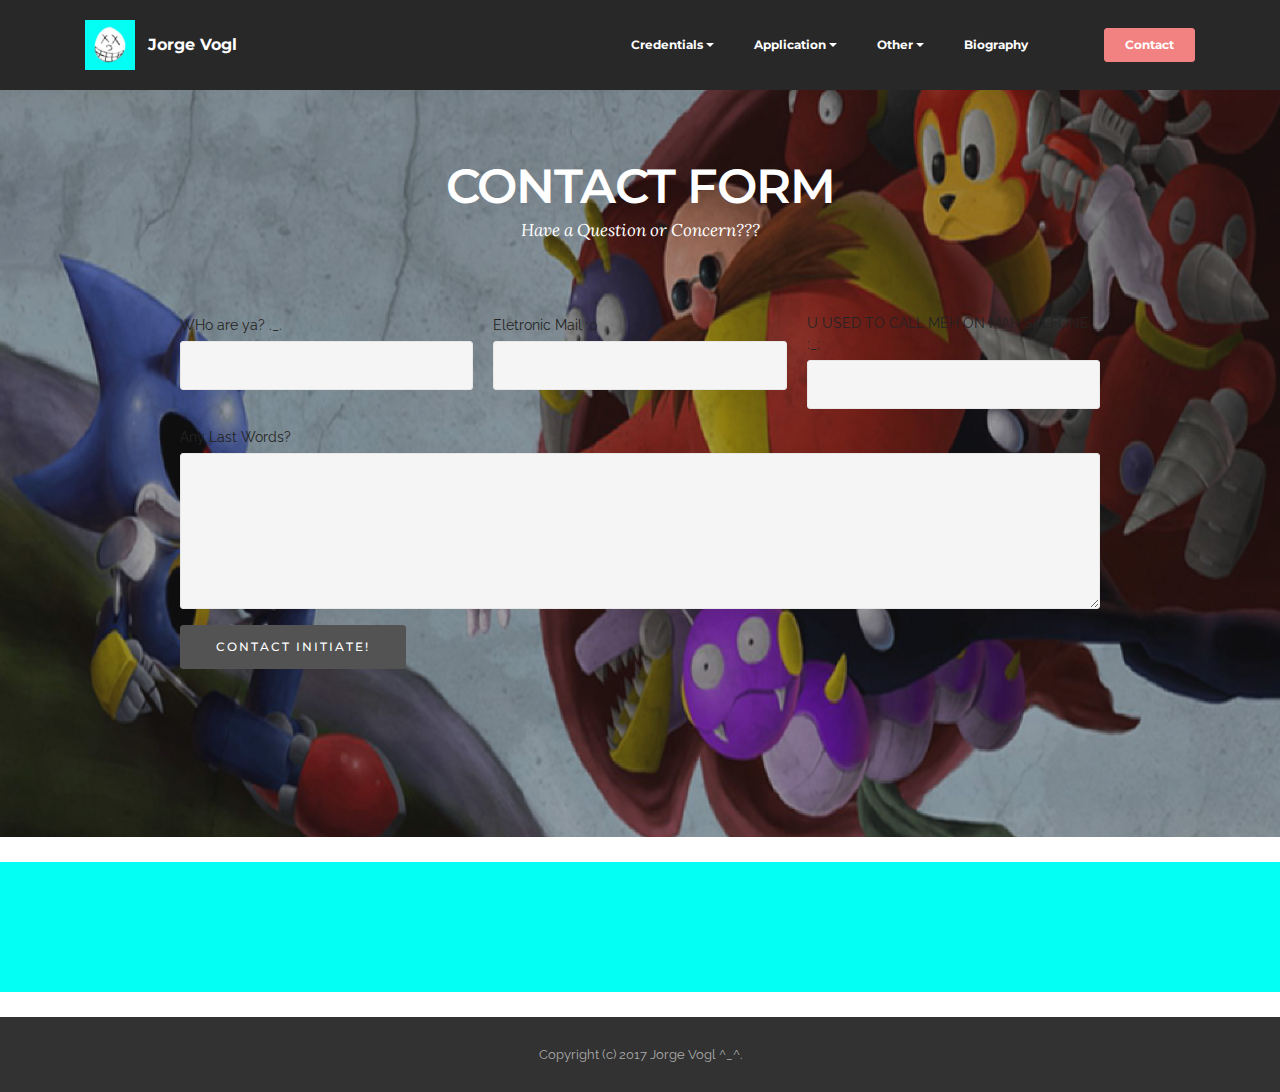
==== commit 2b54c213: "create github pages" ====
--- a/Contact page.html
+++ b/Contact page.html
@@ -45,7 +45,7 @@
                         <div class="hamburger-icon"></div>
                     </button>
 
-                    <ul class="nav-dropdown collapse pull-xs-right nav navbar-nav navbar-toggleable-sm" id="exCollapsingNavbar"><li class="nav-item"><a class="nav-link link" href="https://mobirise.com/" aria-expanded="false"></a></li><li class="nav-item"><a class="nav-link link" href=" " aria-expanded="false"></a></li><li class="nav-item dropdown"><a class="nav-link link dropdown-toggle" href=" " aria-expanded="false" data-toggle="dropdown-submenu">Credentials</a><div class="dropdown-menu"><a class="dropdown-item" href="#">Teacher</a><a class="dropdown-item" href="#">Mr.Pate</a><a class="dropdown-item" href="#">Family</a><a class="dropdown-item" href="#">Community</a></div></li><li class="nav-item dropdown"><a class="nav-link link dropdown-toggle" href=" " aria-expanded="false" data-toggle="dropdown-submenu">Application</a><div class="dropdown-menu"><div class="dropdown"><a class="dropdown-item dropdown-toggle" href="#" data-toggle="dropdown-submenu" aria-expanded="false">Word</a><div class="dropdown-menu dropdown-submenu"><div class="dropdown"><a class="dropdown-item dropdown-toggle" href="#" data-toggle="dropdown-submenu" aria-expanded="false">DisscusIT!</a><div class="dropdown-menu dropdown-submenu"><a class="dropdown-item" href="https://jorgevogl.github.io / document / Discuss IT Topic 6.pdf " target="_blank">Disscusit 6</a></div></div></div></div><div class="dropdown"><a class="dropdown-item dropdown-toggle" href="#" aria-expanded="false" data-toggle="dropdown-submenu">Phtotshop</a><div class="dropdown-menu dropdown-submenu"><a class="dropdown-item" href="Pates Gallery.html#slider2-1x">The Masterpiece</a></div></div><a class="dropdown-item" href="#" aria-expanded="false">Powerpoint</a><a class="dropdown-item" href="#" aria-expanded="false">RPG Maker</a><div class="dropdown"><a class="dropdown-item dropdown-toggle" href="#" aria-expanded="false" data-toggle="dropdown-submenu">Permire<br></a><div class="dropdown-menu dropdown-submenu"><a class="dropdown-item" href="#https://www.youtube.com/watch?v=zRoLT-rnYBo">A Thousan Million Reasons</a><a class="dropdown-item" href="https://www.youtube.com/watch?v=jt-4K-9TsME">Intro Video</a></div></div></div></li><li class="nav-item dropdown"><a class="nav-link link dropdown-toggle" href=" " aria-expanded="false" data-toggle="dropdown-submenu">Other</a><div class="dropdown-menu"><a class="dropdown-item" href="Pates Gallery.html">Gallery (Pates)</a><a class="dropdown-item" href="Personal Gallery.html">Gallery (Personal)</a></div></li><li class="nav-item"><a class="nav-link link" href="Home Page#content6-10" aria-expanded="false">Biography</a></li><li class="nav-item"><a class="nav-link link" href="https://mobirise.com/"></a></li><li class="nav-item nav-btn"><a class="nav-link btn btn-danger" href="Contact page.html">Contact</a></li></ul>
+                    <ul class="nav-dropdown collapse pull-xs-right nav navbar-nav navbar-toggleable-sm" id="exCollapsingNavbar"><li class="nav-item"><a class="nav-link link" href="https://mobirise.com/" aria-expanded="false"></a></li><li class="nav-item"><a class="nav-link link" href=" " aria-expanded="false"></a></li><li class="nav-item dropdown open"><a class="nav-link link dropdown-toggle" href=" " aria-expanded="true" data-toggle="dropdown-submenu">Credentials</a><div class="dropdown-menu"><a class="dropdown-item" href="#">Teacher</a><a class="dropdown-item" href="#">Mr.Pate</a><a class="dropdown-item" href="#">Family</a><a class="dropdown-item" href="#">Community</a></div></li><li class="nav-item dropdown"><a class="nav-link link dropdown-toggle" href=" " aria-expanded="false" data-toggle="dropdown-submenu">Application</a><div class="dropdown-menu"><div class="dropdown"><a class="dropdown-item dropdown-toggle" href="#" data-toggle="dropdown-submenu" aria-expanded="false">Word</a><div class="dropdown-menu dropdown-submenu"><div class="dropdown"><a class="dropdown-item dropdown-toggle" href="#" data-toggle="dropdown-submenu" aria-expanded="false">DisscusIT!</a><div class="dropdown-menu dropdown-submenu"><a class="dropdown-item" href="https://jorgevogl.github.io / document / Discuss IT Topic 6.pdf " target="_blank">Disscusit 6</a></div></div></div></div><div class="dropdown"><a class="dropdown-item dropdown-toggle" href="#" aria-expanded="false" data-toggle="dropdown-submenu">Phtotshop</a><div class="dropdown-menu dropdown-submenu"><a class="dropdown-item" href="Pates Gallery.html#slider2-1x">The Masterpiece</a></div></div><a class="dropdown-item" href="#" aria-expanded="false">Powerpoint</a><a class="dropdown-item" href="#" aria-expanded="false">RPG Maker</a><div class="dropdown"><a class="dropdown-item dropdown-toggle" href="#" aria-expanded="false" data-toggle="dropdown-submenu">Permire<br></a><div class="dropdown-menu dropdown-submenu"><a class="dropdown-item" href="#https://www.youtube.com/watch?v=zRoLT-rnYBo">A Thousan Million Reasons</a><a class="dropdown-item" href="https://www.youtube.com/watch?v=jt-4K-9TsME">Intro Video</a></div></div></div></li><li class="nav-item dropdown"><a class="nav-link link dropdown-toggle" href=" " aria-expanded="false" data-toggle="dropdown-submenu">Other</a><div class="dropdown-menu"><a class="dropdown-item" href="Pates Gallery.html">Gallery (Pates)</a><a class="dropdown-item" href="Personal Gallery.html">Gallery (Personal)</a></div></li><li class="nav-item"><a class="nav-link link" href="Home Page#content6-10" aria-expanded="false">Biography</a></li><li class="nav-item"><a class="nav-link link" href="https://mobirise.com/"></a></li><li class="nav-item nav-btn"><a class="nav-link btn btn-danger" href="Contact page.html">Contact</a></li></ul>
                     <button hidden="" class="navbar-toggler navbar-close" type="button" data-toggle="collapse" data-target="#exCollapsingNavbar">
                         <div class="close-icon"></div>
                     </button>
@@ -58,7 +58,7 @@
 
 </section>
 
-<section class="engine"><a rel="external" href="https://mobirise.com">mobirise.com</a></section><section class="mbr-section mbr-background mbr-after-navbar" id="form1-c" style="background-image: url(assets/images/085-2000x1666.jpg); padding-top: 160px; padding-bottom: 160px;">
+<section class="engine"><a rel="external" href="https://mobirise.com">https://mobirise.com/</a></section><section class="mbr-section mbr-background mbr-after-navbar" id="form1-c" style="background-image: url(assets/images/085-2000x1666.jpg); padding-top: 160px; padding-bottom: 160px;">
     <div class="mbr-overlay" style="opacity: 0.4; background-color: rgb(34, 34, 34);">
     </div>
     <div class="mbr-section mbr-section__container mbr-section__container--middle">
@@ -84,27 +84,27 @@
 
                     <form action="https://mobirise.com/" method="post" data-form-title="CONTACT FORM">
 
-                        <input type="hidden" value="RkcYTNOkPeNOl2bkNKyQWyl6kqr9yzyylah0z2AxbBgE+wbQCMrS9otoBUYjN2fK7gxxBeLS55eKB+JEKqLcN/VsXG9HEHa+A8Cm2U4xS6UoeZMmhvGuaDIn0SZr4KTC" data-form-email="true">
+                        <input type="hidden" value="Jh7PYQkjrHVVpZpdkYv0LIvurTUO+Nh5y/UTbOrR5s1tx1yiCB/3iaWvw7D93XrZvGocSxGp8EOTlpoac+OKjzl3b3AS/VErnYK/gDJRpnsz86t1wtnVBQI9Eg0CMSIY" data-form-email="true">
 
                         <div class="row row-sm-offset">
 
                             <div class="col-xs-12 col-md-4">
                                 <div class="form-group">
-                                    <label class="form-control-label" for="form1-c-name">Name<span class="form-asterisk">*</span></label>
+                                    <label class="form-control-label" for="form1-c-name">WHo are ya? ._.</label>
                                     <input type="text" class="form-control" name="name" required="" data-form-field="Name" id="form1-c-name">
                                 </div>
                             </div>
 
                             <div class="col-xs-12 col-md-4">
                                 <div class="form-group">
-                                    <label class="form-control-label" for="form1-c-email">Email<span class="form-asterisk">*</span></label>
+                                    <label class="form-control-label" for="form1-c-email">Eletronic Mail :0</label>
                                     <input type="email" class="form-control" name="email" required="" data-form-field="Email" id="form1-c-email">
                                 </div>
                             </div>
 
                             <div class="col-xs-12 col-md-4">
                                 <div class="form-group">
-                                    <label class="form-control-label" for="form1-c-phone">Phone</label>
+                                    <label class="form-control-label" for="form1-c-phone">U USED TO CALL MEH ON MAH SELFONE :_;</label>
                                     <input type="tel" class="form-control" name="phone" data-form-field="Phone" id="form1-c-phone">
                                 </div>
                             </div>
@@ -112,11 +112,11 @@
                         </div>
 
                         <div class="form-group">
-                            <label class="form-control-label" for="form1-c-message">Message</label>
+                            <label class="form-control-label" for="form1-c-message">Any Last Words?</label>
                             <textarea class="form-control" name="message" rows="7" data-form-field="Message" id="form1-c-message"></textarea>
                         </div>
 
-                        <div><button type="submit" class="btn btn-black">CONTACT ME</button></div>
+                        <div><button type="submit" class="btn btn-black">CONTACT INITIATE!</button></div>
 
                     </form>
                 </div>
--- a/assets/mobirise/css/mbr-additional.css
+++ b/assets/mobirise/css/mbr-additional.css
@@ -1,6 +1,8 @@
+@import url(https://fonts.googleapis.com/css?family=Roboto+Condensed:400,300,700);
 @import url(https://fonts.googleapis.com/css?family=Montserrat:400,700);
 @import url(https://fonts.googleapis.com/css?family=Lora:400,700);
 @import url(https://fonts.googleapis.com/css?family=Raleway:400,300,700);
+
 
 
 
@@ -476,6 +478,13 @@
 #social-buttons4-1m .btn-social {
   color: #fff;
 }
+#contacts4-24 P {
+  font-size: 36px;
+  font-family: 'Roboto Condensed', sans-serif;
+}
+#contacts4-24 SPAN {
+  font-size: 18px;
+}
 #form1-c .form-control-label {
   color: #232323;
 }
@@ -550,6 +559,7 @@
 #social-buttons4-1o .btn-social {
   color: #fff;
 }
+
 #ext_menu-m .hide-buttons .nav-btn {
   display: none !important;
 }
@@ -626,6 +636,14 @@
   color: #000000;
   font-size: 46px;
 }
+#contacts4-24 P {
+  font-size: 36px;
+  font-family: 'Roboto Condensed', sans-serif;
+}
+#contacts4-24 SPAN {
+  font-size: 18px;
+}
+
 #msg-box6-1 .mbr-section-title,
 #msg-box6-1 .lead p {
   color: #fff;
@@ -702,6 +720,14 @@
 #social-buttons4-s .btn-social {
   color: #fff;
 }
+#contacts4-24 P {
+  font-size: 36px;
+  font-family: 'Roboto Condensed', sans-serif;
+}
+#contacts4-24 SPAN {
+  font-size: 18px;
+}
+
 #ext_menu-m .hide-buttons .nav-btn {
   display: none !important;
 }
@@ -763,14 +789,14 @@
 #ext_menu-m .dropdown-item[aria-expanded="true"] {
   color: #efefef!important;
 }
-#slider2-x .mbr-section-title,
-#slider2-x .mbr-section-lead {
+#slider2-1y .mbr-section-title,
+#slider2-1y .mbr-section-lead {
   color: #fff;
 }
-#slider2-x P {
+#slider2-1y P {
   color: #000000;
 }
-#slider2-x B {
+#slider2-1y B {
   color: #000000;
   font-size: 46px;
 }
@@ -785,3 +811,10 @@
 #msg-box8-1s .mbr-section-title {
   color: #b8312f;
 }
+#contacts4-24 P {
+  font-size: 36px;
+  font-family: 'Roboto Condensed', sans-serif;
+}
+#contacts4-24 SPAN {
+  font-size: 18px;
+}
